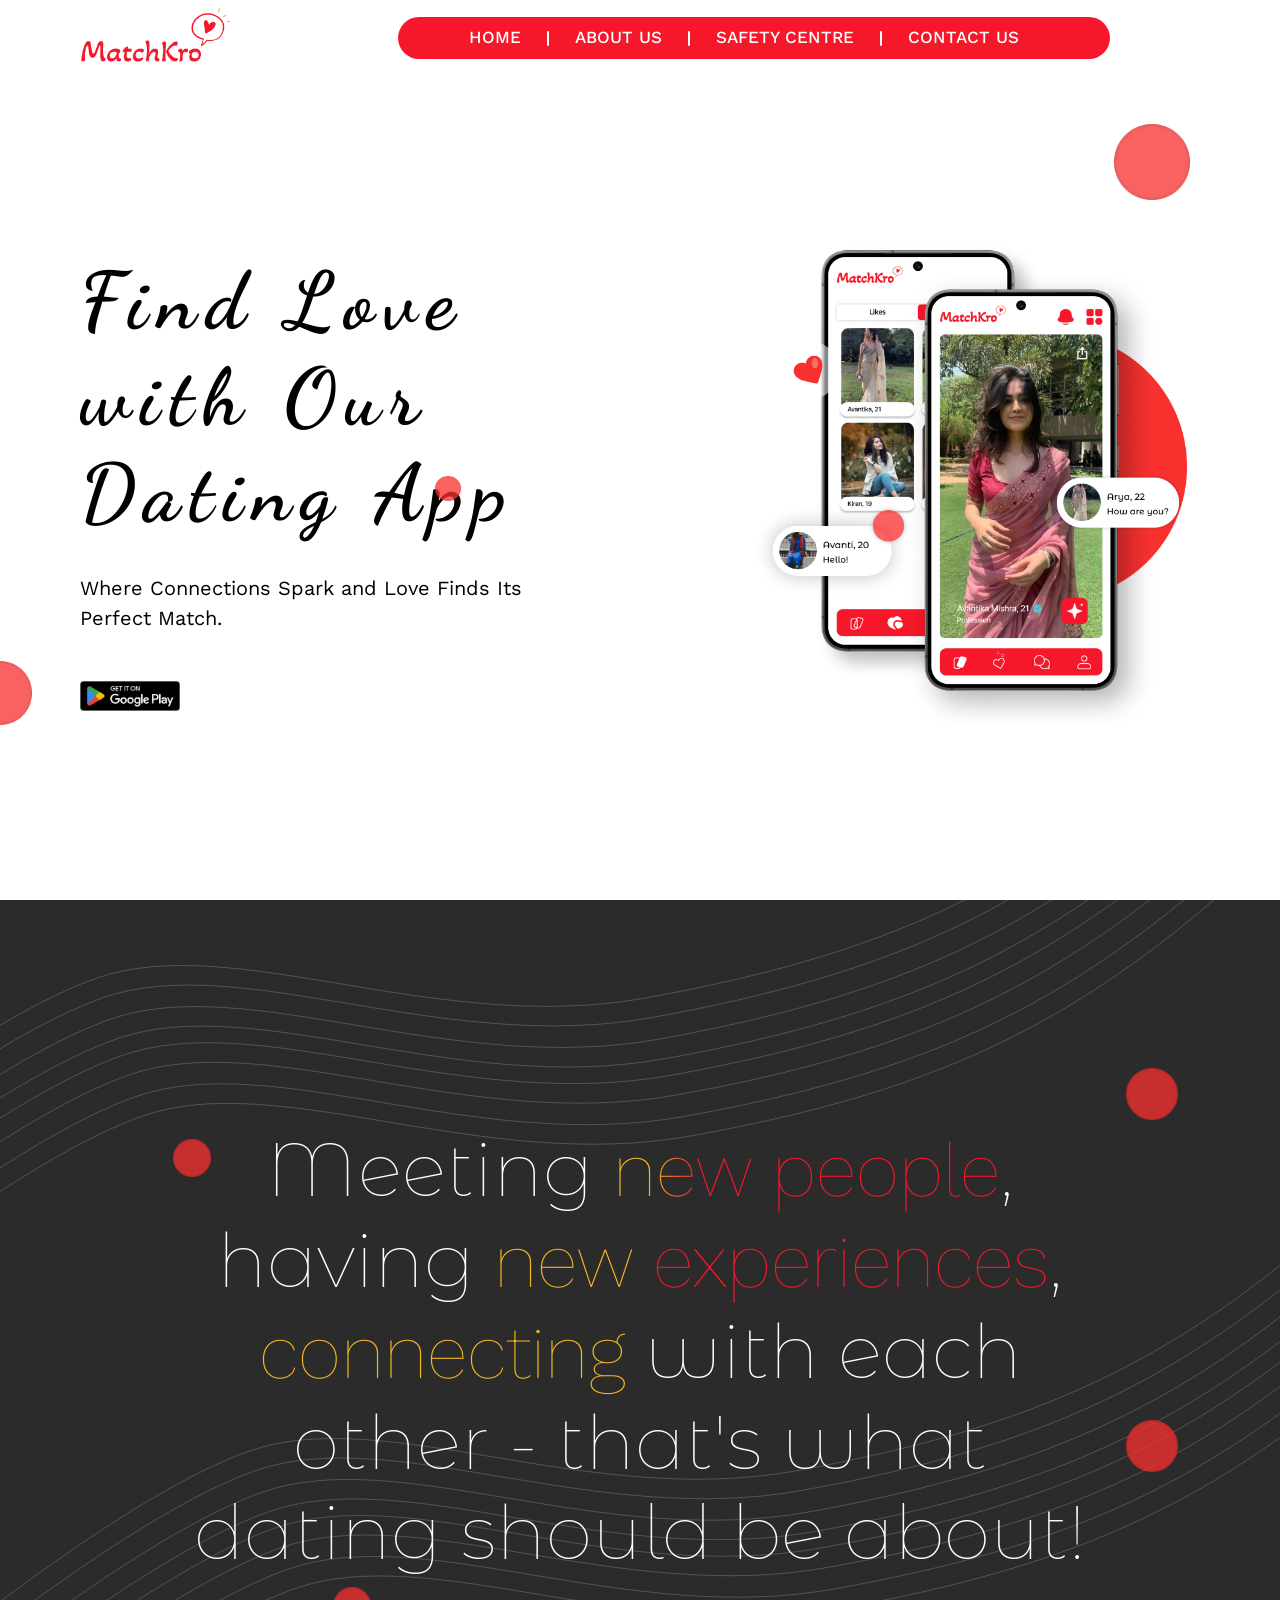
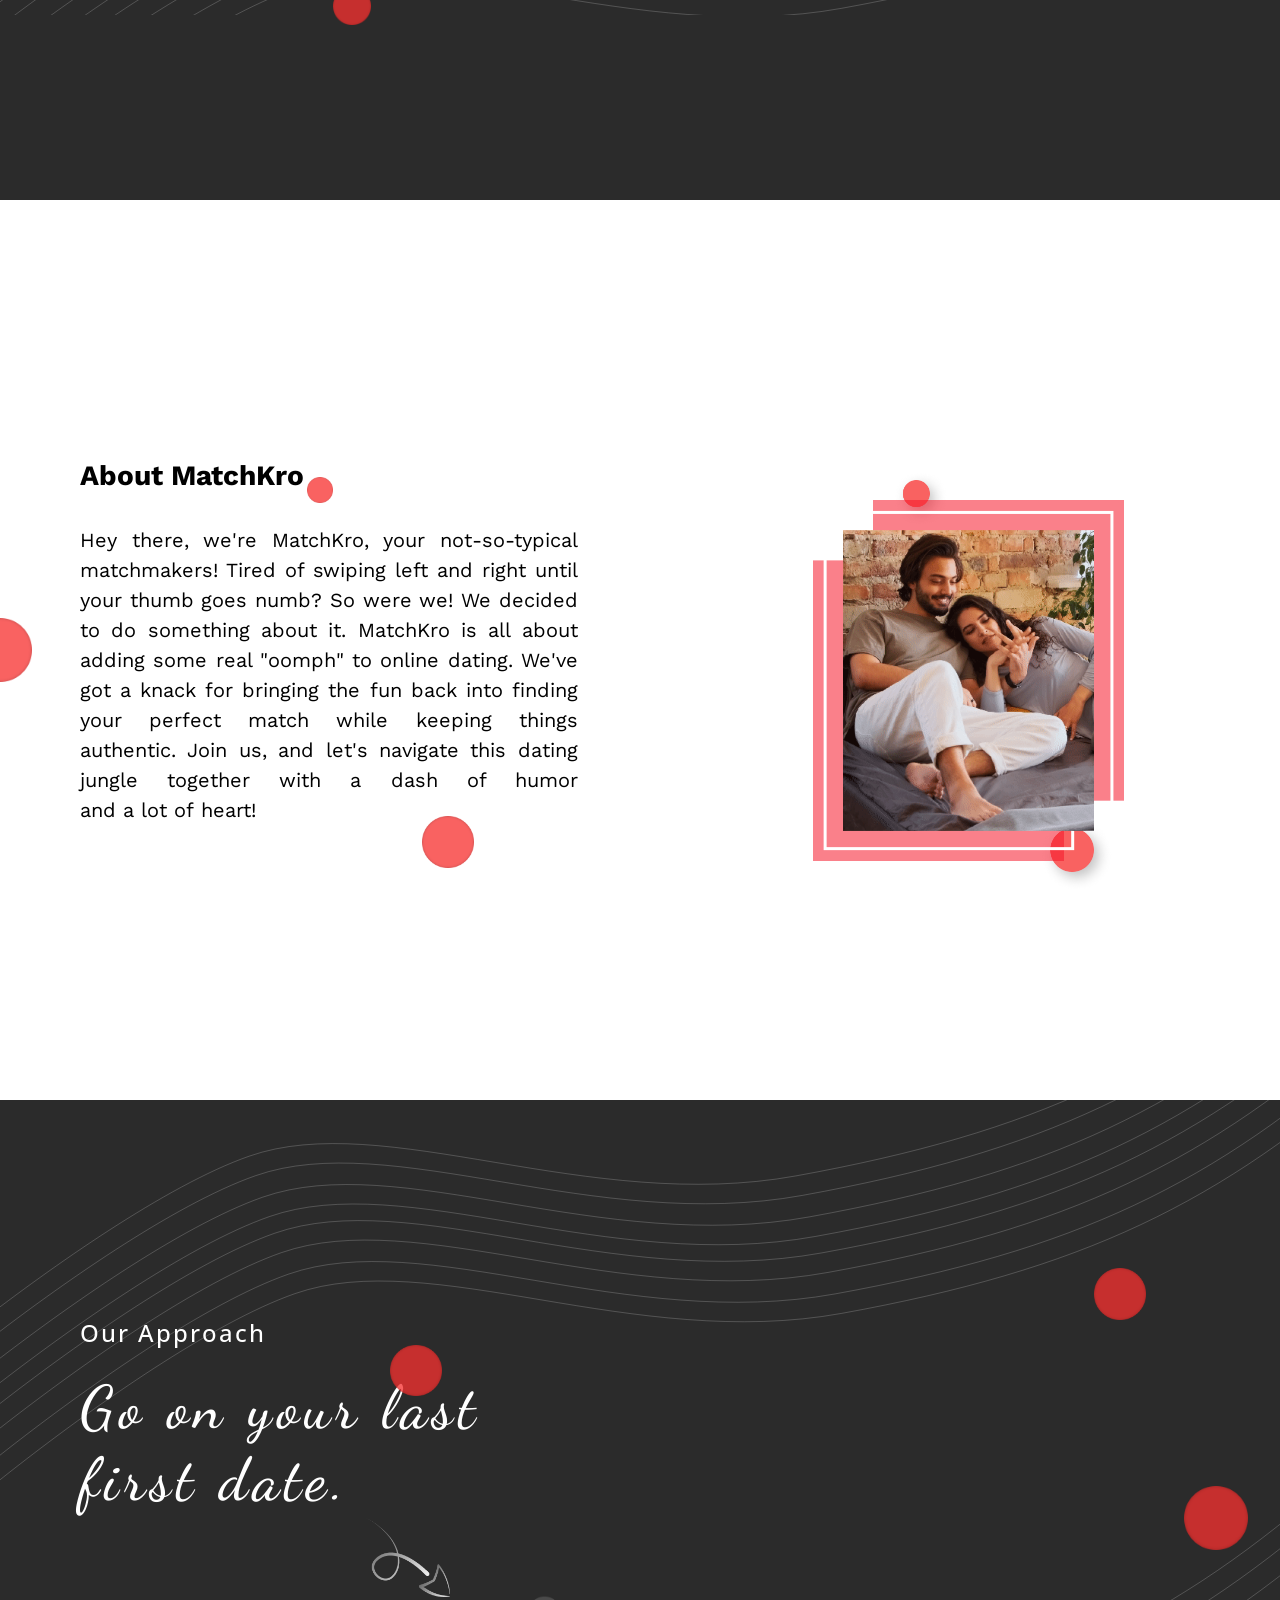
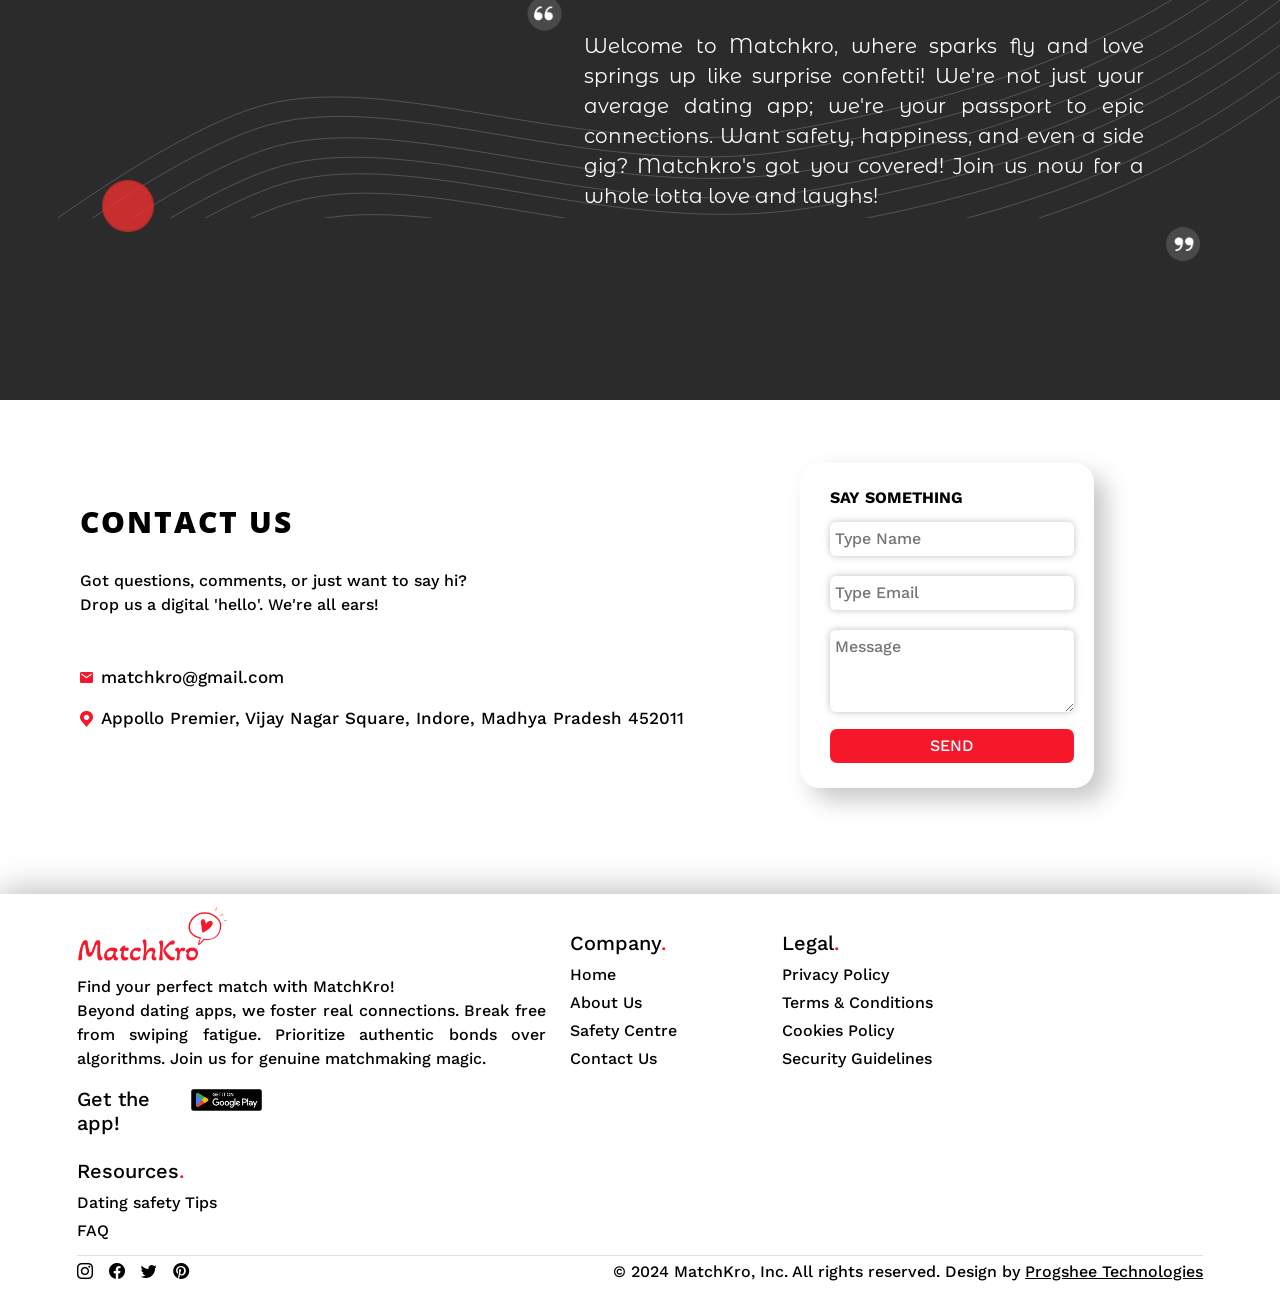
==== index.html @ 50d4001d "final" ====
<!-- Matchkro Website |  Version 1.0  |  Developed by Progshee Technologies -->

<!DOCTYPE html>
<html lang="en">

<head>
  <meta charset="UTF-8" />
  
  <meta http-equiv="X-UA-Compatible" content="IE=edge" />
  
  <meta name="viewport" content="width=device-width, initial-scale=1.0, minimum-scale=1.0, user-scalable=no" />

  <meta name="description" content="MatchKro | Find your perfect match with MatchKro! | Love and Earnings Go on a Date! | Indian Dating App" />

  <meta name="keywords" content="matchkro, dating, love, dating app, dating app website, dating app india, indian Dating app">

  <!------- Title ------>
  <title>MatchKro | Find your perfect match with MatchKro!</title>

  <!-------- Add Favicon --------->
  <link rel="shortcut icon" href="images/favicon.png" type="image/x-icon" />

  <!--------------- bootstrap ------------->
  <link href="https://cdn.jsdelivr.net/npm/bootstrap@5.3.1/dist/css/bootstrap.min.css" rel="stylesheet"
    integrity="sha384-4bw+/aepP/YC94hEpVNVgiZdgIC5+VKNBQNGCHeKRQN+PtmoHDEXuppvnDJzQIu9" crossorigin="anonymous" />
  <script src="https://cdn.jsdelivr.net/npm/bootstrap@5.3.1/dist/js/bootstrap.bundle.min.js"
    integrity="sha384-HwwvtgBNo3bZJJLYd8oVXjrBZt8cqVSpeBNS5n7C8IVInixGAoxmnlMuBnhbgrkm"
    crossorigin="anonymous"></script>

  <link rel="stylesheet" href="https://cdn.jsdelivr.net/npm/bootstrap-icons@1.10.5/font/bootstrap-icons.css" />

  <!------- css files ------->
  <link rel="stylesheet" href="css/styles.css" />
  <link rel="stylesheet" href="./css/responsive.min.css">
</head>

<body>
  <!------------ Navbar ------------>
  <header id="navbar">
    <nav class="navbar-container" id="nav">
      <a href="/" class="home-link">
        <img class="logo" src="./images/logo.png
              " alt="" />
      </a>
      <button type="button" id="navbar-toggle" aria-controls="navbar-menu" aria-label="Toggle menu"
        aria-expanded="false">
        <span class="icon-bar"></span>
        <span class="icon-bar"></span>
        <span class="icon-bar"></span>
      </button>
      <div id="navbar-menu" aria-labelledby="navbar-toggle">
        <img src="images/navbar-lines-1.svg" alt="" class="navbar-lines-1">
        <img src="images/navbar-lines-2.svg" alt="" class="navbar-lines-2">
        
        <ul class="navbar-links">
          <li class="navbar-item">
            <a class="navbar-link" href="#hero">Home</a>
          </li>
          <li class="navbar-item">
            <h1 class="vertical-line"></h1>
          </li>
          <li class="navbar-item">
            <a class="navbar-link" href="#about-us">About Us</a>
          </li>
          <li class="navbar-item">
            <h1 class="vertical-line"></h1>
          </li>
          <li class="navbar-item">
            <a class="navbar-link" href="./pages/safetycentre.html">Safety Centre</a>
          </li>
          <li class="navbar-item">
            <h1 class="vertical-line"></h1>
          </li>
          <li class="navbar-item">
            <a class="navbar-link" href="#contact-footer">Contact Us</a>
          </li>
          <li class="navbar-item mt-4">
            <a class="download-btn" href="https://play.google.com/store/apps/details?id=com.matchkro.dating">Download</a>
          </li>
          <li class="navbar-item">
            <img class="white-logo" src="./images/white-logo.png
              " alt="" />
          </li>
        </ul>
      </div>
    </nav>
  </header>

  <!-- ------------- Sections ---------- -->

  <!-- ----- Hero Section ------ -->
  <section id="hero">

    <img src="images/red-circle.png" alt="" class="circle-1" id="circle">
    <img src="images/red-circle.png" alt="" class="circle-2" id="circle">
    <!-- <img src="images/red-circle.png" alt="" class="circle-3" id="circle"> -->
    <img src="images/red-circle.png" alt="" class="circle-4" id="circle">

    <div class="hero-left">
      <h1>
        Find Love <br />
        with Our <br />
        Dating App
      </h1>
      <p>Where Connections Spark and Love Finds Its Perfect Match.</p>
      <a href="https://play.google.com/store/apps/details?id=com.matchkro.dating" class="download-btn">
        <img src="images/google-play-badge.png" alt="" class="google-play-badge" />
      </a>
    </div>
    <div class="hero-right">
      <img src="images/phone-img.png" alt="" class="phone-img" />
    </div>
  </section>

  <!-- ----- Quote Section ------ -->
  <section id="quote">

    <img src="/images/quote-line-1.svg" alt="" class="quote-line-1">
    <img src="/images/quote-line-2.svg" alt="" class="quote-line-2">

    <img src="images/red-circle.png" alt="" class="circle-1">
    <img src="images/red-circle.png" alt="" class="circle-2">
    <img src="images/red-circle.png" alt="" class="circle-3">
    <img src="images/red-circle.png" alt="" class="circle-4">

    <h1>
      Meeting
      <span style="
            background: linear-gradient(90deg, #f2b721 28.18%, #f6172a 61.56%);
            background-clip: text;
            -webkit-background-clip: text;
            -webkit-text-fill-color: transparent;
          ">new</span>
      <span style="color: #f6172a">people</span>, <br />
      having
      <span style="color: #f2b721">new</span>
      <span style="color: #f6172a">experiences</span>,
      <br />
      <span style="color: #f2b721">connecting</span>
      with each <br />
      other - that's what <br />
      dating should be about!
    </h1>
  </section>

  <!-- ----- About us Section ------ -->
  <section id="about-us">

    <img src="images/red-circle.png" alt="" class="circle-1">
    <img src="images/red-circle.png" alt="" class="circle-2">
    <img src="images/red-circle.png" alt="" class="circle-3">

    <div class="about-us-left">
      <h3>About MatchKro</h3>
      <p>Hey there, we're MatchKro, your not-so-typical matchmakers! Tired of swiping left and right until your thumb
        goes numb? So were we! We decided to do something about it. MatchKro is all about adding some real "oomph" to
        online dating. We've got a knack for bringing the fun back into finding your perfect match while keeping things
        authentic. Join us, and let's navigate this dating jungle together with a dash of humor and a lot of heart!</p>
    </div>
    <div class="about-us-right">
      <img src="images/about-img.png" alt="" class="about-img" />
    </div>
  </section>

  <!-- ----- Approach Section ------ -->
  <section id="approach">

    <img src="/images/approach-line-1.svg" alt="" class="approach-line-1">
    <img src="/images/approach-line-2.svg" alt="" class="approach-line-2">

    <img src="images/red-circle.png" alt="" class="circle-1">
    <img src="images/red-circle.png" alt="" class="circle-2">
    <img src="images/red-circle.png" alt="" class="circle-3">
    <img src="images/red-circle.png" alt="" class="circle-4">

    <div class="approach-box">
      <h3 class="mb-4">Our Approach</h3>
      <h1>Go on your last <br> first date.</h1>
      <img src="images/approach-arrow.png" alt="" class="approach-arrow">
      <img src="images/approach-doublequotes.png" alt="" class="doublequotes-1">
      <p>Welcome to Matchkro, where sparks fly and love springs up like surprise confetti! We're not just your
        average dating app; we're your passport to epic connections. Want safety, happiness, and even a side
        gig? Matchkro's got you covered! Join us now for a whole lotta love and laughs!</p>
      <img src="images/approach-doublequotes.png" alt="" class="doublequotes-2">
    </div>
  </section>

  <!-- ----- Contact & Footer Section ------ -->
  <section id="contact-footer">
    <img src="images/red-circle.png" alt="" class="circle-1">
    <img src="images/red-circle.png" alt="" class="circle-2">
    <img src="images/red-circle.png" alt="" class="circle-3">

    <!-- ----- Contact Form --- -->
    
    <div id="contact">

      <div class="contact-left">
        <h1>CONTACT US</h1>
        <p>Got questions, comments, or just want to say hi? <br>Drop us a digital 'hello'. We're all ears!</p>
          <div class="mt-lg-5 gap-2">
            <img src="images/mail.png" alt="">
            <span style="font-size: 17px; font-weight: 500;">matchkro@gmail.com</span>
          </div>
          <div class="mt-3 gap-2">
            <img src="/images/location.png" alt="">
            <span style="font-size: 17px; font-weight: 500;">Appollo Premier, Vijay Nagar Square, Indore, Madhya Pradesh 452011</span>
          </div>
        </div>

      <div class="contact-right">
        <form class="contact-form" id="contact-form">
            <h6 class="mb-1">Say Something</h6>
            <input type="text" name="name" id="name" placeholder="Type Name">
            <br>
            <input type="email" name="email" id="email" placeholder="Type Email">
            <br>
            <textarea name="message" id="message" cols="30" rows="3" placeholder="Message"></textarea>
            <br>
            <input type="button" value="SEND" class="submitform" id="submitButton">

              <div id="submit-loader">
                <div class="text-loader">Sending...</div>
                  <div class="s-loader">
                    <div class="bounce1"></div>
                    <div class="bounce2"></div>
                    <div class="bounce3"></div>
                  </div>
                </div>

                <!-- contact-warning -->
         <div id="message-warning">Something Went Wrong !</div>

         <!-- contact-success -->
         <div id="message-success">
          &#10003; Your message was sent, thank you!<br />
         </div>

              </div>

              
          </form>         
      </div>
  </div>

    <!-- ------- Footer ------------ -->

    <footer class="footer" id="footer">
      <div class="row w-100">
          <div class="col-md-5">
              <a href="/" class="home-link">
                  <img class="logo" src="images/logo.png" alt="">
              </a>
              <p class="mt-2">Find your perfect match with MatchKro!<br>
                Beyond dating apps, we foster real connections. Break free from swiping fatigue. Prioritize authentic bonds over algorithms. Join us for genuine matchmaking magic.
              </p>

              <div class="d-flex flex-column flex-sm-row mt-1">
                  <h5 class="" style="width: 38%;">Get the app!</h5>
                  <a href="https://play.google.com/store/apps/details?id=com.matchkro.dating" class="download-btn">
                      <img src="images/google-play-badge.png" alt="" class="google-play-badge">
                  </a>
              </div>
          </div>

          <div class="col-6 col-md-2 mt-4">
              <h5 class="mb-2">Company<span style="color: #F11826;">.</span></h5>
              <ul class="nav flex-column">
                  <li class="nav-item mb-1"><a href="/" class="nav-link p-0 text-body-emphasis">Home</a>
                  </li>
                  <li class="nav-item mb-1"><a href="#about-us"
                          class="nav-link p-0 text-body-emphasis">About
                          Us</a></li>
                  <li class="nav-item mb-1"><a href="./pages/safetycentre.html"
                          class="nav-link p-0 text-body-emphasis">Safety Centre</a></li>
                  <li class="nav-item mb-1"><a href="#contact-footer"
                          class="nav-link p-0 text-body-emphasis">Contact
                          Us</a>
                  </li>
              </ul>
          </div>

          <div class="col-6 col-md-2 mt-4">
              <h5 class="mb-2">Legal<span style="color: #F11826;">.</span></h5>
              <ul class="nav flex-column">
                  <li class="nav-item mb-1"><a href="./pages/privacypolicy.html"
                          class="nav-link p-0 text-body-emphasis">Privacy Policy</a></li>
                  <li class="nav-item mb-1"><a href="./pages/t&c.html" class="nav-link p-0 text-body-emphasis">Terms &
                          Conditions</a></li>
                  <li class="nav-item mb-1"><a href="./pages/cookiepolicy.html"
                          class="nav-link p-0 text-body-emphasis">Cookies Policy</a></li>
                  <li class="nav-item mb-1"><a href="./pages/securitypolicy.html"
                          class="nav-link p-0 text-body-emphasis">Security Guidelines</a></li>
              </ul>
          </div>

          <div class="col-6 col-md-2 mt-4">
              <h5 class="mb-2">Resources<span style="color: #F11826;">.</span></h5>
              <ul class="nav flex-column">
                  <li class="nav-item mb-1"><a href="./pages/datingsafetytips.html"
                          class="nav-link p-0 text-body-emphasis">Dating safety Tips</a></li>
                  <li class="nav-item mb-1"><a href="./pages/faq.html" class="nav-link p-0 text-body-emphasis">FAQ</a></li>
              </ul>
          </div>
      </div>

      <div class="d-flex flex-column flex-sm-row justify-content-between pt-1 pb-0 mt-2 border-top">
          <ul class="list-unstyled d-flex">
              <li class=""><a class="link-body-emphasis social"
                      href="https://www.instagram.com/matchkro/?utm_source=qr&igshid=MzNlNGNkZWQ4Mg%3D%3D"
                      target="_blank"><i class="bi bi-instagram"></i></a></li>
              <li class="ms-3"><a class="link-body-emphasis social"
                      href="https://www.facebook.com/profile.php?id=61550067653815" target="_blank"><i
                          class="bi bi-facebook"></i></a></li>
              <li class="ms-3"><a class="link-body-emphasis social"
                      href="https://twitter.com/matchkro_?t=HQGCEcSvhihXzJ0CKaLo_w&s=08" target="_blank"><i
                          class="bi bi-twitter"></i></a></li>
              <li class="ms-3"><a class="link-body-emphasis social"
                      href="https://in.pinterest.com/matchkro/?invite_code=7511f930d67c428c9929611f8e038bca&sender=1144618198952480913"
                      target="_blank"><i class="bi bi-pinterest"></i></a></li>
          </ul>
          <p class="text-black">© 2024 MatchKro, Inc. All rights reserved. Design by <a href="https://progshee.com/" class="text-black text-decoration-underline" target="_blank">Progshee Technologies</a></p>
      </div>

    </footer>
  </section>

  <!----------- JS scripts -------->
  <script src="js/scripts.js"></script>
  <script src="js/jquery-2.1.3.min.js"></script>

  <script>
    $('.submitform').click(()=>{

      const date = new Date();      
      const data = {
        Name:$('#name').val(),
        Email:$('#email').val(),
        Message:$('#message').val(),
        Date: date
      }
      console.log(data);
      $.ajax({
        url:"https://sheetdb.io/api/v1/6vuu9mfwp9v8v",
        method:"POST",
        data:data,
        beforeSend:(_1,_2)=>{
          console.log("123");
          $('#submitButton').hide();
          $('#submit-loader').show();
        },
        success:(data,status)=>{
          $('.contactForm').trigger('reset');
          $('#message-success').show();
          $('#submit-loader').hide();
        }
      })
    });

  </script>
</body>

</html>
---- css/styles.css ----
@import url('https://fonts.googleapis.com/css2?family=Dancing+Script&family=Montserrat+Alternates&family=Open+Sans&family=Work+Sans&display=swap');

*,
*:after,
*:before {
    margin: 0;
    padding: 0;
    box-sizing: inherit;
    font-family: 'Work Sans', sans-serif;
}

/* html,body,section {
  block-size: 100%;
} */

body {
  margin: 0;
  padding: 0;
}

h1,
h2,
h3,
h4,
h5,
h6 {
    margin: 0;
}

ol li,
ul li {
    list-style: none;
}

a {
    text-decoration: none;
}


/* ----------- Scroll bar ----------- */

::-webkit-scrollbar {
  display: none;
}


/* ---------- Navbar ------------ */
#navbar {
  position: fixed;
  left: 0;
  right: 0;
  top: 0;
  z-index: 1;
  background-color: #FFF;
}

.navbar-container {
  display: flex;
  justify-content: space-between;
  height: 100%;
  align-items: center;
  margin: 0.5rem 2rem;
}

.home-link .logo {
  width: 150px;
  height: 60px;
}

#navbar-toggle {
  cursor: pointer;
  border: none;
  background-color: transparent;
  width: 40px;
  height: 40px;
  display: flex;
  align-items: center;
  justify-content: center;
  flex-direction: column;
}

.icon-bar {
  display: block;
  width: 25px;
  height: 4px;
  margin: 2px;
  background-color: #F6172A !important;
}

#navbar-toggle:is(:focus, :hover) .icon-bar {
  background-color: black;
}

#navbar-toggle[aria-expanded="true"] .icon-bar:is(:first-child, :last-child) {
  position: absolute;
  margin: 0;
  width: 30px;
  z-index: 1;
}

#navbar-toggle[aria-expanded="true"] .icon-bar:first-child {
  transform: rotate(45deg);
}

#navbar-toggle[aria-expanded="true"] .icon-bar:nth-child(2) {
  opacity: 0;
}

#navbar-toggle[aria-expanded="true"] .icon-bar:last-child {
  transform: rotate(-45deg);
}

#navbar-menu {
  position: fixed;
  visibility: hidden;
  top: 0;
  bottom: 0;
  opacity: 1;
  left: 0;
  right: 0;
}

#navbar-toggle[aria-expanded="true"]+#navbar-menu {
  opacity: 1;
  visibility: visible;
  background-color: #F2B721;
}

#navbar-menu .navbar-lines-1{
  position: absolute;
}

#navbar-menu .navbar-lines-2{
  position: absolute;
  margin-top: 90%;
}

.navbar-links {
  position: absolute;
  display: flex;
  flex-direction: column;
  align-items: center;
  left: 0;
  right: 0;  
}

#navbar-toggle[aria-expanded="true"]+#navbar-menu .navbar-links {
  margin: 5rem 2rem;
  padding: 0rem;
}

.navbar-link{
  color: white;
  font-weight: 500;
  font-size: 17px;
  margin: 0px 1rem;
}

.navbar-link:is(:focus, :hover) {
  color: #2b2b2b; 
}

#navbar-toggle[aria-expanded="true"]+#navbar-menu .navbar-link {
  color: white !important;
}


#navbar-toggle[aria-expanded="true"]+#navbar-menu .navbar-item {
  margin: 0.4rem;
  width: 100%;
}

@media screen and (min-width: 991px) {

  html,body,section {
    block-size: 100%;
  }

  html {
    scroll-snap-type: y mandatory;
    scroll-behavior:smooth;
  }

  #navbar{
    background-color: transparent;
  }
  
  .navbar-container{
    margin: 0.5rem 5rem;
    justify-content:left;
  }

  #navbar-toggle,
  #navbar-toggle[aria-expanded="true"] {
      display: none;
  }

  #navbar-menu,
  #navbar-toggle[aria-expanded="true"] #navbar-menu {
      visibility: visible;
      opacity: 1;
      position: static;
      display: block;
      height: 100%;
      margin-left: 15%;
  }

  #navbar-menu .navbar-lines-1,#navbar-menu .navbar-lines-2{
    display: none;
  }
  

  .navbar-links,
  #navbar-toggle[aria-expanded="true"] #navbar-menu .navbar-links {
      margin: 0;
      padding: 8px 50px;
      box-shadow: none;
      position: static;
      flex-direction: row;
      background-color: #F6172A;
      border-radius: 40px;
  }

  .navbar-item{
    margin: 0 5px;
  }

  .navbar-item .vertical-line{
    border-left: 2px solid white;
    border-radius: 45px;
    height: 15px;
  }

  .navbar-link{
    text-transform: uppercase;
  }

  #navbar .download-btn {
    display: none;
  }

  #navbar .white-logo{
    display: none;
  }


  #contact-footer{
    overflow-y: scroll;
  }
  
}

/* ------ Navbar Download button ------ */


#navbar .download-btn {
  font-weight: 500;
  color: white;
  padding: 12px 20px;
  background: #F6172A;
  border-radius: 30px;
  cursor: pointer;
  text-transform: uppercase;
}

#navbar .download-btn:hover {
  background: white;
  border: 2px solid #F6172A;
  color: #2b2b2b;
}

#navbar .white-logo{
  margin-top: 12%;
  width: 150px;
  height: 60px;
}

/* ----------- sections  -------------------- */

section {
  scroll-snap-align: start;
  scroll-snap-stop: always;
  display: flex;
  align-items: center;
  justify-content: center;
}

section:nth-of-type(even) {
  color: white;
  background: #2b2b2b;
}

section:nth-of-type(odd) {
  color: black;
  background: white;
}

/* ------ hero section ----- */

#hero .hero-left{
  width: 40%;
  display: flex;
  align-items: left;
  justify-content: center;
  flex-direction: column;
  margin: 0rem 5rem;
  gap: 2rem;
  margin-top: 5%;
}

#hero .hero-left h1{
  font-size: 80px;
  letter-spacing: 10px;
  font-family: 'Dancing Script', cursive;
  font-style: normal;
  font-weight: 700;
}

#hero .hero-left p{
  font-size: 20px;
}

#hero .hero-left .google-play-badge{
  width: 20%;
}

#hero .hero-right{
  width: 50%;
  height: 100%;
  display: flex;
  justify-content: center;
  align-items: center;
}

#hero .hero-right .phone-img{
  width: 70%;
  margin-top: 12%;
  animation: phone-img 30s ease 5s infinite normal none;
}

@keyframes phone-img {
  0%,
  100% {
	transform: translateY(0);
  }

  10%,
  30%,
  50%,
  70% {
	transform: translateY(-8px);
  }

  20%,
  40%,
  60% {
	transform: translateY(8px);
  }

  80% {
	transform: translateY(6.4px);
  }

  90% {
	transform: translateY(-6.4px);
  }
}


#hero .circle-1{
  position: absolute;
  width: 6%;
  margin-top: -45%;
  margin-left: 80%;
}

#hero .circle-2{
  position: absolute;
  width: 2%;
  margin-left: -30%;
  margin-top: 6%;
}

#hero .circle-3{
  position: absolute;
  width: 3%;
  margin-top: 25%;
}

#hero .circle-4{
  position: absolute;
  width: 5%;
  margin-top: 38%;
  margin-left: -100%;
}

/* ------ Quote section ----- */

#quote{
  display: flex;
  justify-content: center;
  align-items: center;
}

#quote h1{
  font-size: 75px;
  font-weight: 100;
  font-family: 'Montserrat Alternates', sans-serif;
  text-align: center;
}

#quote .quote-line-1{
  position: absolute;
  width: 100%;
  top: 100%;
}

#quote .quote-line-2{
  position: absolute;
  width: 100%;
  top: 135%;
}

#quote .circle-1{
  position: absolute;
  width: 4%;
  margin-top: -40%;
  margin-left: 80%;
}

#quote .circle-2{
  position: absolute;
  width: 3%;
  margin-top: -30%;
  margin-left: -70%;
}

#quote .circle-3{
  position: absolute;
  width: 3%;
  margin-top: 40%;
  margin-left: -45%;
}

#quote .circle-4{
  position: absolute;
  width: 4%;
  margin-top: 15%;
  margin-left: 80%;
}


/* ------ about us section ----- */

#about-us .about-us-left{
  width: 40%;
  height: 100%;
  display: flex;
  align-items: left;
  justify-content: center;
  flex-direction: column;
  margin: 0 5rem;
  gap: 2rem;
}

#about-us .about-us-left h3{
  font-style: normal;
  font-weight: 700;
}

#about-us .about-us-left p{
  font-size: 20px;
  text-align: justify;
}

#about-us .about-us-right{
  width: 50%;
  height: 100%;
  display: flex;
  justify-content: center;
  align-items: center;
}

#about-us .about-us-right .about-img{
  width: 50%;
  margin-top: 10%;
}

#about-us .circle-1{
  position: absolute;
  width: 5%;
  margin-left: -100%;
}

#about-us .circle-2{
  position: absolute;
  width: 2%;
  margin-top: -25%;
  margin-left: -50%;
}

#about-us .circle-3{
  position: absolute;
  width: 4%;
  margin-top: 30%;
  margin-left: -30%;
}


/* -------- Approach section --------- */

#approach .approach-box{
  margin: 5rem 5rem 0 5rem;
  display: flex;
  flex-direction: column;
  justify-content: center;
}

#approach .approach-box h3{
  letter-spacing: 2px;
  font-family: 'Open Sans', sans-serif;
  font-style: normal;
  font-weight: 500;
  font-size: 24px;
}

#approach .approach-box h1{
  font-size: 60px;
  letter-spacing: 5px;
  font-family: 'Dancing Script', cursive;
  font-style: normal;
  font-weight: 500;
}

#approach .approach-box p{
  font-size: 20px;
  font-family: 'Montserrat Alternates', sans-serif;
  width: 50%;
  text-align: justify;
  margin-left: 45%;
}

#approach .approach-box .approach-arrow{
  width: 8%;
  margin-left: 25%;
}

#approach .approach-box .doublequotes-1{
  width: 3%;
  transform: rotate(180deg);
  margin-left: 40%;
}

#approach .approach-box .doublequotes-2{
  width: 3%;
  margin-left: 97%;
}

#approach .approach-line-1{
  position: absolute;
  width: 100%;
  top: 280%;
}

#approach .approach-line-2{
  position: absolute;
  width: 100%;
  top: 341.5%;
}

#approach .circle-1{
  position: absolute;
  width: 4%;
  margin-top: -40%;
  margin-left: 75%;
}

#approach .circle-2{
  position: absolute;
  width: 4%;
  margin-top: -28%;
  margin-left: -35%;
}

#approach .circle-3{
  position: absolute;
  width: 5%;
  margin-top: -5%;
  margin-left: 90%;
}

#approach .circle-4{
  position: absolute;
  width: 4%;
  margin-top: 40%;
  margin-left: -80%;
}


/* -------- Contact & Footer Section -------- */

#contact-footer{
  display: flex;
  flex-direction: column;
  align-items: center;
  justify-content: space-between;
  gap: 1rem;
}

#contact-footer .circle-1{
  position: absolute;
  width: 5%;
  margin-top: -30%;
  margin-left: -100%;
}

#contact-footer .circle-2{
  position: absolute;
  width: 4%;
  margin-top: -32%;
  margin-left: 68%;
}

#contact-footer .circle-3{
  position: absolute;
  width: 3%;
  margin-top: -15%;
}

/* -------- Contact form ------- */
#contact{
  display: flex;
  align-items: center;
  width: 100%;
  text-transform: none;
  /* gap: 0rem; */
  margin-top: 1.5%;
}

#contact .contact-left{
  width: 50%;
  font-weight: 600;
  margin: 0 5rem;
}

#contact .contact-left h1{
  font-weight: bolder;
  font-family: 'Open Sans', sans-serif;
  font-size: 30px;
  letter-spacing: 2px;
  margin: 4.5% 0;
}

#contact .contact-left p{
 font-weight: 500;
}

#contact .contact-left div{
  display: flex;
  justify-content: left;
  align-items: center;
}

#contact .contact-left img{
  width: 2%;
  height: 2%;
}


#contact .contact-right{
  width: 23%;
  display: flex;
  flex-direction: column;
}


#contact .contact-right h6{
  font-weight: bolder;
  text-transform: uppercase;
}

#contact .contact-right .contact-form{
  margin-top: 15%;
  padding: 25px 30px;
  border-radius: 20px;
  background: #ffffff;
  box-shadow:  12px 12px 24px #c7c7c7,
           -12px -12px 24px #ffffff;
}

#contact .contact-right .contact-form input[type=text], .contact-form input[type=email], .contact-form textarea{
  border-radius: 6px;
  background: #FFF;
  box-shadow: 0px 0px 7px 0px rgba(0, 0, 0, 0.25);
  border: none;
  padding: 5px;
  margin: 10px 0px;
  width: 100%;
  font-weight: 500;
}

#contact .contact-right .contact-form input[type=button]{
  font-weight: 500;
  border-radius: 7px;
  background: #F6172A;
  color: #FFF;
  border: none;
  padding: 5px;
  width: 100%;
}


#message-warning, #message-success {
  display: none;
}

#message-warning {
  color: #D32B2E;
}

#message-success {
  color: #601aeb;
}


/* form loader */
#submit-loader {
  display: none;
  position: relative;
  left: 0;
  color: #F6172A;
}
#submit-loader .text-loader {
  display: none;
  color: black;
  margin-top: 10px;
}

.oldie #submit-loader .s-loader {
  display: none;
}
.oldie #submit-loader .text-loader {
  display: block;
}


/* --------------------------------------------------------------- 
 * loader animation - (_layout.scss)
 * --------------------------------------------------------------- */
 .s-loader {
  width: 100%;
  text-align: center;
}

.s-loader > div {
  width: 6px;
  height: 6px;
  background-color: #000;
  border-radius: 100%;
  display: inline-block;
  -webkit-animation: sk-bouncedelay 1.4s infinite ease-in-out both;
  animation: sk-bouncedelay 1.4s infinite ease-in-out both;
}

.s-loader .bounce1 {
  -webkit-animation-delay: -0.32s;
  animation-delay: -0.32s;
}

.s-loader .bounce2 {
  -webkit-animation-delay: -0.16s;
  animation-delay: -0.16s;
}

@-webkit-keyframes sk-bouncedelay {
  0%, 80%, 100% {
    -webkit-transform: scale(0);
    -ms-transform: scale(0);
    transform: scale(0);
  }
  40% {
    -webkit-transform: scale(1);
    -ms-transform: scale(1);
    transform: scale(1);
  }
}
@keyframes sk-bouncedelay {
  0%, 80%, 100% {
    -webkit-transform: scale(0);
    -ms-transform: scale(0);
    transform: scale(0);
  }
  40% {
    -webkit-transform: scale(1);
    -ms-transform: scale(1);
    transform: scale(1);
  }
}


/* ----- footer ---- */

#footer {
  text-transform: none;
  background: #FFF;
  box-shadow: 0px -5px 30px 0px rgba(0, 0, 0, 0.25);
  padding: 1% 6% 0 6%;
}

#footer .download-btn .google-play-badge {
  width: 20%;
}

#footer h5 {
  font-weight: 500;
}

#footer p,
#footer .nav-link {
  font-weight: 500;
  text-align: justify;
}


#footer .nav-link:hover,
#footer .social:hover {
  color: #F6172A !important;
}


/* ------ Safety centre & Policies and Guidelines Page cirlce --------- */

#circle{
  width: 7%;
  margin-left: 85%;
  margin-top: -3%;
}

/* ------ Safety centre Page --------- */

#safety-centre{
  display: flex;
  flex-direction: column;
  justify-content: center;
  align-items: center;
  gap: 1rem;
  margin: 4%;
}

#safety-centre .heading{
  display: flex;
  flex-direction: column;
  gap: 1rem;
  justify-content: center;
  align-items: center;
}

#safety-centre .heading h2{
  font-weight: 600;
}


#safety-centre .circle-1{
  position: absolute;
  width: 3%;
  margin-left: 85%;
  margin-top: -40%;
}

#safety-centre .circle-2{
  position: absolute;
  width: 5%;
  margin-left: -60%;
  margin-top: -45%;
}

#safety-centre .circle-3{
  position: absolute;
  width: 4%;
  margin-left: 85%;
  margin-top: 40%;
}

#safety-centre .circle-4{
  position: absolute;
  width: 3%;
  margin-left: -90%;
  margin-top: 45%;
}

/* ------ safety centre crousal------ */

.splide{
  height: 88vh;
  width: 98%;
}

.splide__track{
  width: 83%;
  margin-left: auto;
  margin-right: auto;
}

.splide__slide {
  width: 350px;
  flex-shrink: 0;
  border-radius: 21px;
  background: rgba(255, 255, 255, 0.38);
  box-shadow: 7px 7px 15px 0px rgba(0, 0, 0, 0.25);
}

.splide__slide a{
  text-decoration: none;
  color: #000;
  display: flex;
  flex-direction: column;
  align-items: center;
}

.splide__slide img{
  width: 300px;
  height: 200px;
  flex-shrink: 0;
  border-radius: 14px;
}

.splide__slide h4{
  font-weight: bold;
}

.splide__slide p{
  font-weight: 600;
  padding: 10px 20px;
}

.splide__arrow{
  width: 45px !important;
  height: 134px !important;
  flex-shrink: 0 !important;
  border-radius: 8px !important;
  background: rgba(255, 255, 255, 0.49) !important;
}

/* ---- Policies and Guidelines Pages ----- */

/* policies pages -  content area */

#content{
  display: flex;
  flex-direction: column;
  align-items: center;
  justify-content: center;
  margin-top: 40px !important;
  margin: 0 80px;
}

#content .banner-head {
  border-radius: 15px;
  background: linear-gradient(90deg, #FF512F 0%, #F09819 101.22%);
  box-shadow: 0px 0px 20px 0px rgba(0, 0, 0, 0.25);
  padding: 80px 10px;
  text-align: center;
}

#content .banner-hero-heading {
  
  color: #FFF;
  font-weight: bolder;
  font-size: 60px;
  text-transform: uppercase;
  font-family: 'Montserrat Alternates', sans-serif;
  letter-spacing: 2px;
}

#content .circle-1{
  position: absolute;
  width: 3%;
  margin-left: -70%;
  margin-top: -5%;
}

#content .circle-2{
  position: absolute;
  width: 2%;
  margin-left: -45%;
  margin-top: 8%;

}

#content .circle-3{
  position: absolute;
  width: 4%;
  margin-left: 60%;
  margin-top: 8%;
}

#content .circle-4{
  position: absolute;
  width: 2%;
  margin-left: 70%;
  margin-top: -8%;
}

#content .circle-5{
  position: absolute;
  width: 3%;
  margin-left: 88%;
  margin-top: 10%;
}

#content .circle-6{
  position: absolute;
  width: 8%;
  margin-left: -12%;
  margin-top: 10%;
}
---- css/responsive.min.css ----
@media screen and (max-width:299px) { 
    
  /* ------ hero section ----- */

  #hero{
      flex-direction: column-reverse;
      margin: 20px 0px;
  }

  #hero .hero-left{
      width: 90%;
      gap: 0.5rem;
  }

  #hero .hero-left h1{
      font-size: 35px;
  }

  #hero .hero-left p{
      font-size: 12px;
  }

  #hero .hero-left .google-play-badge{
      width: 30%;
  }

  #hero .hero-right{
      width: 90%;
  }
  
  #hero .hero-right .phone-img{
      width: 90%;
      margin-top: 25%;
  }

  #hero .circle-1{
      width: 20%;
      margin-top: -150%;
      margin-left: 78%;
  }
  
  #hero .circle-2{
      width: 8%;
      margin-left: 70%;
      margin-top: 95%;
  }
  
  #hero .circle-3{
      width: 18%;
      margin-top: 20%;
      margin-left: -100%;
  }
  
  #hero .circle-4{
      display: none;
  }

  /* ------ Quote section ----- */

  #quote{
      padding: 60px 20px;
  }

  #quote h1{
      font-size: 40px;
      text-align: center;
  }

  #quote .quote-line-1, #quote .quote-line-2, #quote .circle-1,#quote .circle-2,#quote .circle-3,#quote .circle-4{
      display: none;
  }

  /* ------ about us section ----- */

  #about-us{
  flex-direction: column-reverse;
  margin: 20px 0px;
  gap: 1rem;
  }
    
  #about-us .about-us-left{
      width: 90%;
      gap: 1rem;
  }

  #about-us .about-us-left p{
      font-size: 12px;
      line-height: 18px;
  }

  #about-us .about-us-right{
      width: 90%;
  }

  #about-us .about-us-right .about-img{
      width: 90%;
      margin-top: 0%;
  }

  #about-us .circle-1{
      width: 15%;
      margin-left: -100%;
      margin-top: 40%;
    }
    
    #about-us .circle-2,#about-us .circle-3{
      display: none;
    }

    /* -------- Approach section --------- */
    
    #approach .approach-box{
      margin: 1rem;
      gap: 1rem;
    }
    
    #approach .approach-box h3{
      font-size: 18px;
    }

    #approach .approach-box h1{
      font-size: 35px;
    }

    #approach .approach-box p{
      font-size: 12px;
      margin-left: 0;
      width: 100%;
    }

    #approach .approach-box .approach-arrow{
      width: 30%;
      margin-left: 25%;
      transform: rotate(20deg);
    }
    
    #approach .approach-box .doublequotes-1{
      width: 10%;
      transform: rotate(180deg);
      margin-left: 0;
    }
    
    #approach .approach-box .doublequotes-2{
      width: 10%;
      margin-left: 90%;
    }

    #approach .approach-line-1, #approach .approach-line-2, #approach .circle-1,#approach .circle-2, #approach .circle-3,#approach .circle-4{
      display: none;
    }


    /* -------- Contact & Footer Section -------- */
    
    #contact-footer{
      display: flex;
      flex-direction: column;
      align-items: center;
      justify-content: center;
      gap: 2rem;
    }

    /* -------- Contact form ------- */
  #contact{
      width: 100%;
      text-transform: none;
      gap: 1rem;
      margin-top: 5%;
      flex-direction: column;
  }

  #contact .contact-left{
      width: 90%;
  }

  #contact .contact-left h1{
      font-size: 25px;
  }
  
  #contact .contact-left p{
      font-size: 15px;
  }

  #contact .contact-left img{
      width: 5%;
      height: 5%;
  }

  #contact .contact-right{
      width: 90%;
  }
    
  #contact .contact-right .contact-form{
      padding: 30px 30px;
  }
  
  #contact-footer .circle-1{
     display: none;
    }
    
    #contact-footer .circle-2{
      display: none;
    }
    
    #contact-footer .circle-3{
      display: none;
    }

  /* ------ Safety centre Page --------- */

  #safety-centre{
      margin-top: 30%;
  }

  /* ------ safety centre crousal------ */

.splide{
  height: auto;
  width: 100%;
}

.splide__track{
  width: 78%;
}

.splide__slide {
  width: 200px;
  height: 24rem !important;
}


.splide__slide img{
  width: 200px;
  height: 150px;
  margin-top: -12%;
}

.splide__slide h4{
  font-size: 16px;
}

.splide__slide p{
  font-size: 12px;
  padding: 15px 6px;
}

.splide__arrow{
  width: 30px !important;
  height: 80px !important;
}

#safety-centre .circle-1, #safety-centre .circle-2,#safety-centre .circle-3, #safety-centre .circle-4{
  display: none;
}

/* ---- Policies and Guidelines Pages ----- */

/* policies pages -  content area */

#content{
  margin-top: 70px !important;
  margin: 0 30px;
  width: 80%;
}

#content .banner-head {
  padding: 40px 0;
}


#content .banner-hero-heading {
  font-size: 25px;
}

#content .circle-1,#content .circle-2,#content .circle-3,#content .circle-4,#content .circle-5,#content .circle-6{
 display: none;
}

}


@media (min-width:300px) and (max-width:360px) { 
    
    /* ------ hero section ----- */

    #hero{
        flex-direction: column-reverse;
        margin: 20px 0px;
    }

    #hero .hero-left{
        width: 90%;
        gap: 0.5rem;
    }

    #hero .hero-left h1{
        font-size: 35px;
    }

    #hero .hero-left p{
        font-size: 12px;
    }

    #hero .hero-left .google-play-badge{
        width: 30%;
    }

    #hero .hero-right{
        width: 90%;
    }
    
    #hero .hero-right .phone-img{
        width: 90%;
        margin-top: 25%;
    }

    #hero .circle-1{
        width: 20%;
        margin-top: -150%;
        margin-left: 78%;
    }
    
    #hero .circle-2{
        width: 8%;
        margin-left: 70%;
        margin-top: 95%;
    }
    
    #hero .circle-3{
        width: 18%;
        margin-top: 20%;
        margin-left: -100%;
    }
    
    #hero .circle-4{
        display: none;
    }

    /* ------ Quote section ----- */

    #quote{
        padding: 60px 20px;
    }

    #quote h1{
        font-size: 40px;
        text-align: center;
    }

    #quote .quote-line-1, #quote .quote-line-2, #quote .circle-1,#quote .circle-2,#quote .circle-3,#quote .circle-4{
        display: none;
    }

    /* ------ about us section ----- */

    #about-us{
    flex-direction: column-reverse;
    margin: 20px 0px;
    gap: 1rem;
    }
      
    #about-us .about-us-left{
        width: 90%;
        gap: 1rem;
    }

    #about-us .about-us-left p{
        font-size: 12px;
        line-height: 18px;
    }

    #about-us .about-us-right{
        width: 90%;
    }

    #about-us .about-us-right .about-img{
        width: 90%;
        margin-top: 0%;
    }

    #about-us .circle-1{
        width: 15%;
        margin-left: -100%;
        margin-top: 40%;
      }
      
      #about-us .circle-2,#about-us .circle-3{
        display: none;
      }

      /* -------- Approach section --------- */
      
      #approach .approach-box{
        margin: 1rem;
        gap: 1rem;
      }
      
      #approach .approach-box h3{
        font-size: 18px;
      }

      #approach .approach-box h1{
        font-size: 35px;
      }

      #approach .approach-box p{
        font-size: 12px;
        margin-left: 0;
        width: 100%;
      }

      #approach .approach-box .approach-arrow{
        width: 30%;
        margin-left: 25%;
        transform: rotate(20deg);
      }
      
      #approach .approach-box .doublequotes-1{
        width: 10%;
        transform: rotate(180deg);
        margin-left: 0;
      }
      
      #approach .approach-box .doublequotes-2{
        width: 10%;
        margin-left: 90%;
      }

      #approach .approach-line-1, #approach .approach-line-2, #approach .circle-1,#approach .circle-2, #approach .circle-3,#approach .circle-4{
        display: none;
      }


      /* -------- Contact & Footer Section -------- */
      
      #contact-footer{
        display: flex;
        flex-direction: column;
        align-items: center;
        justify-content: center;
        gap: 2rem;
      }

      /* -------- Contact form ------- */
    #contact{
        width: 100%;
        text-transform: none;
        gap: 1rem;
        margin-top: 5%;
        flex-direction: column;
    }

    #contact .contact-left{
        width: 90%;
    }

    #contact .contact-left h1{
        font-size: 25px;
    }
    
    #contact .contact-left p{
        font-size: 15px;
    }

    #contact .contact-left img{
        width: 5%;
        height: 5%;
    }

    #contact .contact-right{
        width: 90%;
    }
      
    #contact .contact-right .contact-form{
        padding: 30px 30px;
    }
    
    #contact-footer .circle-1{
       display: none;
      }
      
      #contact-footer .circle-2{
        display: none;
      }
      
      #contact-footer .circle-3{
        display: none;
      }

    /* ------ Safety centre Page --------- */

    #safety-centre{
        margin-top: 30%;
    }

    /* ------ safety centre crousal------ */

.splide{
    height: auto;
    width: 100%;
  }
  
  .splide__track{
    width: 78%;
  }
  
  .splide__slide {
    width: 200px;
    height: 24rem !important;
  }

  
  .splide__slide img{
    width: 200px;
    height: 150px;
    margin-top: -12%;
  }
  
  .splide__slide h4{
    font-size: 16px;
  }
  
  .splide__slide p{
    font-size: 12px;
    padding: 15px 6px;
  }
  
  .splide__arrow{
    width: 30px !important;
    height: 80px !important;
  }

  #safety-centre .circle-1, #safety-centre .circle-2,#safety-centre .circle-3, #safety-centre .circle-4{
    display: none;
  }

  /* ---- Policies and Guidelines Pages ----- */

/* policies pages -  content area */

#content{
    margin-top: 70px !important;
    margin: 0 30px;
    width: 80%;
  }
  
  #content .banner-head {
    padding: 40px 0;
  }

  
  #content .banner-hero-heading {
    font-size: 25px;
  }
  
  #content .circle-1,#content .circle-2,#content .circle-3,#content .circle-4,#content .circle-5,#content .circle-6{
   display: none;
  }
  
}

@media (min-width:361px) and (max-width:480px) {

    /* ------ hero section ----- */

    #hero{
        flex-direction: column-reverse;
        margin: 20px 0px;
    }

    #hero .hero-left{
        width: 90%;
        gap: 0.5rem;
    }

    #hero .hero-left h1{
        font-size: 35px;
    }

    #hero .hero-left p{
        font-size: 12px;
    }

    #hero .hero-left .google-play-badge{
        width: 30%;
    }

    #hero .hero-right{
        width: 90%;
    }
    
    #hero .hero-right .phone-img{
        width: 75%;
        margin-top: 25%;
    }

    #hero .circle-1{
        width: 20%;
        margin-top: -125%;
        margin-left: 78%;
    }
    
    #hero .circle-2{
        width: 8%;
        margin-left: 60%;
        margin-top: 80%;
    }
    
    #hero .circle-3{
        width: 18%;
        margin-top: -5%;
        margin-left: -100%;
    }
    
    #hero .circle-4{
        display: none;
    }

    /* ------ Quote section ----- */

    #quote{
        padding: 60px 20px;
    }

    #quote h1{
        font-size: 40px;
        text-align: center;
    }

    #quote .quote-line-1, #quote .quote-line-2, #quote .circle-1,#quote .circle-2,#quote .circle-3,#quote .circle-4{
        display: none;
    }

    /* ------ about us section ----- */

    #about-us{
    flex-direction: column-reverse;
    margin: 20px 0px;
    gap: 1rem;
    }
      
    #about-us .about-us-left{
        width: 90%;
        gap: 1rem;
    }

    #about-us .about-us-left p{
        font-size: 12px;
        line-height: 18px;
    }

    #about-us .about-us-right{
        width: 90%;
    }

    #about-us .about-us-right .about-img{
        width: 90%;
        margin-top: 0%;
    }

    #about-us .circle-1{
        width: 15%;
        margin-left: -100%;
        margin-top: 40%;
      }
      
      #about-us .circle-2,#about-us .circle-3{
        display: none;
      }

      /* -------- Approach section --------- */
      
      #approach .approach-box{
        margin: 1rem;
        gap: 1rem;
      }
      
      #approach .approach-box h3{
        font-size: 18px;
      }

      #approach .approach-box h1{
        font-size: 35px;
      }

      #approach .approach-box p{
        font-size: 12px;
        margin-left: 0;
        width: 100%;
      }

      #approach .approach-box .approach-arrow{
        width: 30%;
        margin-left: 25%;
        transform: rotate(20deg);
      }
      
      #approach .approach-box .doublequotes-1{
        width: 10%;
        transform: rotate(180deg);
        margin-left: 0;
      }
      
      #approach .approach-box .doublequotes-2{
        width: 10%;
        margin-left: 90%;
      }

      #approach .approach-line-1, #approach .approach-line-2, #approach .circle-1,#approach .circle-2, #approach .circle-3,#approach .circle-4{
        display: none;
      }

      /* -------- Contact & Footer Section -------- */
      
      #contact-footer{
        display: flex;
        flex-direction: column;
        align-items: center;
        justify-content: center;
        gap: 2rem;
      }

      /* -------- Contact form ------- */
    #contact{
        width: 100%;
        text-transform: none;
        gap: 1rem;
        margin-top: 5%;
        flex-direction: column;
    }

    #contact .contact-left{
        width: 90%;
    }

    #contact .contact-left h1{
        font-size: 25px;
    }
    
    #contact .contact-left p{
        font-size: 15px;
    }

    #contact .contact-left img{
        width: 5%;
        height: 5%;
    }

    #contact .contact-right{
        width: 90%;
    }
      
    #contact .contact-right .contact-form{
        padding: 30px 30px;
    }
    
    #contact-footer .circle-1{
        display: none;
       }
      
      #contact-footer .circle-2{
        display: none;
      }
      
      #contact-footer .circle-3{
        display: none;
      }

    /* ------ Safety centre Page --------- */

    #safety-centre{
        margin-top: 30%;
    }

    /* ------ safety centre crousal------ */

.splide{
    height: auto;
    width: 100%;
  }
  
  .splide__track{
    width: 78%;
  }
  
  .splide__slide {
    width: 235px;
    height: 24rem !important;
  }

  
  .splide__slide img{
    width: 235px;
    height: 150px;
    margin-top: -12%;
  }
  
  .splide__slide h4{
    font-size: 16px;
  }
  
  .splide__slide p{
    font-size: 12px;
    padding: 15px 6px;
  }
  
  .splide__arrow{
    width: 30px !important;
    height: 80px !important;
  }

  #safety-centre .circle-1, #safety-centre .circle-2,#safety-centre .circle-3, #safety-centre .circle-4{
    display: none;
  }

  /* ---- Policies and Guidelines Pages ----- */

/* policies pages -  content area */

#content{
    margin-top: 70px !important;
    margin: 0 20px;
    width: 90%;
  }
  
  #content .banner-head {
    padding: 40px 0;
  }

  
  #content .banner-hero-heading {
    font-size: 30px;
  }
  
  #content .circle-1,#content .circle-2,#content .circle-3,#content .circle-4,#content .circle-5,#content .circle-6{
   display: none;
  }
  
}


@media (min-width:481px) and (max-width:769px) {

     /* ------ hero section ----- */

     #hero{
        flex-direction: column-reverse;
        margin: 20px 0px;
    }

    #hero .hero-left{
        width: 90%;
        gap: 0.5rem;
    }

    #hero .hero-left h1{
        font-size: 50px;
    }

    #hero .hero-left p{
        font-size: 25px;
    }

    #hero .hero-left .google-play-badge{
        width: 20%;
    }

    #hero .hero-right{
        width: 90%;
    }
    
    #hero .hero-right .phone-img{
        width: 70%;
        margin-top: 12%;
    }

    #hero .circle-1{
        width: 20%;
        margin-top: -110%;
        margin-left: 78%;
    }
    
    #hero .circle-2{
        width: 5%;
        margin-left: 2%;
        margin-top: 70%;
    }
    
    #hero .circle-3{
        width: 18%;
        margin-top: -5%;
        margin-left: -100%;
    }
    
    #hero .circle-4{
        display: none;
    }

    /* ------ Quote section ----- */

    #quote{
        padding: 100px 50px;
    }

    #quote h1{
        font-size: 80px;
        text-align: center;        
    }

    #quote .quote-line-1, #quote .quote-line-2, #quote .circle-1,#quote .circle-2,#quote .circle-3,#quote .circle-4{
        display: none;
    }

    /* ------ about us section ----- */

    #about-us{
    flex-direction: column-reverse;
    margin: 80px 0px;
    gap: 1rem;
    }
      
    #about-us .about-us-left{
        width: 90%;
        gap: 1rem;
    }

    
    #about-us .about-us-left h3{
      font-size: 50px;
    }

    #about-us .about-us-left p{
        font-size: 20px;
    }

    #about-us .about-us-right{
        width: 90%;
    }

    #about-us .about-us-right .about-img{
        width: 70%;
        margin-top: 0%;
    }

    #about-us .circle-1{
        width: 15%;
        margin-left: -100%;
        margin-top: 10%;
      }
      
      #about-us .circle-2,#about-us .circle-3{
        display: none;
      }

      /* -------- Approach section --------- */
      
      #approach .approach-box{
        margin: 8rem 5rem;
        gap: 1rem;
      }
      
      #approach .approach-box h3{
        font-size: 30px;
      }

      #approach .approach-box h1{
        font-size: 80px;
      }

      #approach .approach-box p{
        font-size: 25px;
        margin-left:  0;
        width: 100%;
      }

      #approach .approach-box .approach-arrow{
        width: 20%;
        margin-left: 25%;
        transform: rotate(20deg);
      }
      
      #approach .approach-box .doublequotes-1{
        width: 6%;
        transform: rotate(180deg);
        margin-left: 0;
      }
      
      #approach .approach-box .doublequotes-2{
        width: 6%;
        margin-left: 90%;
      }

      #approach .approach-line-1, #approach .approach-line-2, #approach .circle-1,#approach .circle-2, #approach .circle-3,#approach .circle-4{
        display: none;
      }

      /* -------- Contact & Footer Section -------- */
      
      #contact-footer{
        display: flex;
        flex-direction: column;
        align-items: center;
        justify-content: center;
        gap: 2rem;
      }

      /* -------- Contact form ------- */
    #contact{
        width: 100%;
        text-transform: none;
        gap: 1rem;
        margin-top: 5%;
        flex-direction: column;
    }

    #contact .contact-left{
        width: 80%;
    }

    #contact .contact-left h1{
        font-size: 25px;
    }
    
    #contact .contact-left p{
        font-size: 15px;
    }

    #contact .contact-left img{
        width: 3%;
    }

    #contact .contact-right{
        width: 60%;

    }
      
    #contact .contact-right .contact-form{
        padding: 30px 30px;
    }
    
    #contact-footer .circle-1{
        display: none;
       }
      
      #contact-footer .circle-2{
        display: none;
      }
      
      #contact-footer .circle-3{
        display: none;
      }

    /* ------ Safety centre Page --------- */

    #safety-centre{
        margin-top: 10%;
    }

    /* ------ safety centre crousal------ */

.splide{
    height: auto;
    width: 100%;
  }
  
  .splide__track{
    width: 78%;
  }
  
  .splide__slide {
    width: 235px;
    height: 24rem !important;
  }

  
  .splide__slide img{
    width: 235px;
    height: 150px;
    margin-top: -12%;
  }
  
  .splide__slide h4{
    font-size: 16px;
  }
  
  .splide__slide p{
    font-size: 12px;
    padding: 15px 6px;
  }
  
  .splide__arrow{
    width: 30px !important;
    height: 80px !important;
  }

  #safety-centre .circle-1, #safety-centre .circle-2,#safety-centre .circle-3, #safety-centre .circle-4{
    display: none;
  }

  /* ---- Policies and Guidelines Pages ----- */

/* policies pages -  content area */

#content{
    margin-top: 70px !important;
    margin: 0px 30px;
    width: 90%;

  }
  
  #content .banner-head {
    padding: 40px 0;
  }

  
  #content .banner-hero-heading {
    font-size: 30px;
  }
  
  #content .circle-1,#content .circle-2,#content .circle-3,#content .circle-4,#content .circle-5,#content .circle-6{
   display: none;
  }

}

@media (min-width:770px) and (max-width:991px) {
       /* ------ hero section ----- */

       #hero{
        flex-direction: column-reverse;
        margin: 20px 0px;
    }

    #hero .hero-left{
        width: 90%;
        gap: 0.5rem;
    }

    #hero .hero-left h1{
        font-size: 60px;
    }

    #hero .hero-left p{
        font-size: 30px;
    }

    #hero .hero-left .google-play-badge{
        width: 20%;
    }

    #hero .hero-right{
        width: 90%;
    }
    
    #hero .hero-right .phone-img{
        width: 80%;
        margin-top: 12%;
    }

    #hero .circle-1{
        width: 20%;
        margin-top: -110%;
        margin-left: 78%;
    }
    
    #hero .circle-2{
        width: 5%;
        margin-left: 2%;
        margin-top: 70%;
    }
    
    #hero .circle-3{
        width: 18%;
        margin-top: -5%;
        margin-left: -100%;
    }
    
    #hero .circle-4{
        display: none;
    }

    /* ------ Quote section ----- */

    #quote{
        padding: 100px 50px;
    }

    #quote h1{
        font-size: 80px;
        text-align: center;        
    }

    #quote .quote-line-1, #quote .quote-line-2, #quote .circle-1,#quote .circle-2,#quote .circle-3,#quote .circle-4{
        display: none;
    }

    /* ------ about us section ----- */

    #about-us{
    flex-direction: column-reverse;
    margin: 80px 0px;
    gap: 1rem;
    }
      
    #about-us .about-us-left{
        width: 90%;
        gap: 1rem;
    }

    
    #about-us .about-us-left h3{
      font-size: 60px;
    }

    #about-us .about-us-left p{
        font-size: 25px;
    }

    #about-us .about-us-right{
        width: 90%;
    }

    #about-us .about-us-right .about-img{
        width: 70%;
        margin-top: 0%;
    }

    #about-us .circle-1{
        width: 15%;
        margin-left: -100%;
        margin-top: 10%;
      }
      
      #about-us .circle-2,#about-us .circle-3{
        display: none;
      }

      /* -------- Approach section --------- */
      
      #approach .approach-box{
        margin: 8rem 5rem;
        gap: 1rem;
      }
      
      #approach .approach-box h3{
        font-size: 30px;
      }

      #approach .approach-box h1{
        font-size: 80px;
      }

      #approach .approach-box p{
        font-size: 25px;
        margin-left:  0;
        width: 100%;
      }

      #approach .approach-box .approach-arrow{
        width: 20%;
        margin-left: 25%;
        transform: rotate(20deg);
      }
      
      #approach .approach-box .doublequotes-1{
        width: 6%;
        transform: rotate(180deg);
        margin-left: 0;
      }
      
      #approach .approach-box .doublequotes-2{
        width: 6%;
        margin-left: 90%;
      }

      #approach .approach-line-1, #approach .approach-line-2, #approach .circle-1,#approach .circle-2, #approach .circle-3,#approach .circle-4{
        display: none;
      }

      /* -------- Contact & Footer Section -------- */
      
      #contact-footer{
        display: flex;
        flex-direction: column;
        align-items: center;
        justify-content: center;
        gap: 2rem;
      }

      /* -------- Contact form ------- */
    #contact{
        width: 100%;
        text-transform: none;
        gap: 1rem;
        margin-top: 5%;
        flex-direction: column;
    }

    #contact .contact-left{
        width: 80%;
    }

    #contact .contact-left h1{
        font-size: 25px;
    }
    
    #contact .contact-left p{
        font-size: 15px;
    }

    #contact .contact-left img{
        width: 3%;
    }

    #contact .contact-right{
        width: 60%;

    }
      
    #contact .contact-right .contact-form{
        padding: 30px 30px;
    }
    
    #contact-footer .circle-1{
        display: none;
       }
      
      #contact-footer .circle-2{
        display: none;
      }
      
      #contact-footer .circle-3{
        display: none;
      }

    /* ------ Safety centre Page --------- */

    #safety-centre{
        margin-top: 10%;
    }

    /* ------ safety centre crousal------ */

.splide{
    height: auto;
    width: 100%;
  }
  
  .splide__track{
    width: 78%;
  }
  
  .splide__slide {
    width: 235px;
    height: 24rem !important;
  }

  
  .splide__slide img{
    width: 235px;
    height: 150px;
    margin-top: -12%;
  }
  
  .splide__slide h4{
    font-size: 16px;
  }
  
  .splide__slide p{
    font-size: 12px;
    padding: 15px 6px;
  }
  
  .splide__arrow{
    width: 30px !important;
    height: 80px !important;
  }

  #safety-centre .circle-1, #safety-centre .circle-2,#safety-centre .circle-3, #safety-centre .circle-4{
    display: none;
  }

  /* ---- Policies and Guidelines Pages ----- */

/* policies pages -  content area */

#content{
    margin-top: 70px !important;
    margin: 0px 30px;
    width: 90%;

  }
  
  #content .banner-head {
    padding: 40px 0;
  }

  
  #content .banner-hero-heading {
    font-size: 30px;
  }
  
  #content .circle-1,#content .circle-2,#content .circle-3,#content .circle-4,#content .circle-5,#content .circle-6{
   display: none;
  }
}


@media (min-width: 992px) and (max-width: 1024px){

  /* ------- Navbar --------- */
  #navbar-menu,
  #navbar-toggle[aria-expanded="true"] #navbar-menu {
    margin-left: 11%;
  }

  .navbar-links,
  #navbar-toggle[aria-expanded="true"] #navbar-menu .navbar-links {
      padding: 8px 6px;
  }

  /* ---- Hero section ---- */

  #hero .hero-left{
    gap: 1rem;
  }

  #hero .hero-left h1{
    font-size: 50px;
  }

  /* ------ Quote section ----- */

#quote h1{
  font-size: 60px;
}

#quote .quote-line-2{
  position: absolute;
  width: 100%;
  top: 155%;
}

#quote .circle-2{
  position: absolute;
  width: 4%;
  margin-top: -35%;
  margin-left: -80%;
}

/* ------ about us section ----- */

#about-us .about-us-left{
  width: 40%;
  height: 100%;
  display: flex;
  align-items: left;
  justify-content: center;
  flex-direction: column;
  margin: 0 5rem;
  gap: 2rem;
}

#about-us .about-us-left p{
  font-size: 18px;
  line-height: 25px;
}

#about-us .about-us-right .about-img{
  margin-top: 0%;
}

/* -------- Approach section --------- */

#approach .approach-box{
  margin: 8rem 5rem 0 5rem;
}

#approach .approach-box h3{
  font-size: 20px;
}

#approach .approach-box h1{
  font-size: 40px;
}

#approach .approach-box p{
  font-size: 16px;
}

#approach .approach-line-2{
  position: absolute;
  width: 100%;
  top: 354%;
}

/* --------- contact us -------- */

#contact-footer .circle-1,#contact-footer .circle-2, #contact-footer .circle-3{
  display: none;
}

#contact{
  gap: 1rem;
}

#contact .contact-left{
  width: 40%;

}

#contact .contact-right{
  width: 30%;
}


}



@media screen and (min-width: 1201px){

/* --------- contact us -------- */

#contact-footer .circle-1,#contact-footer .circle-2, #contact-footer .circle-3{
  display: none;
}

}
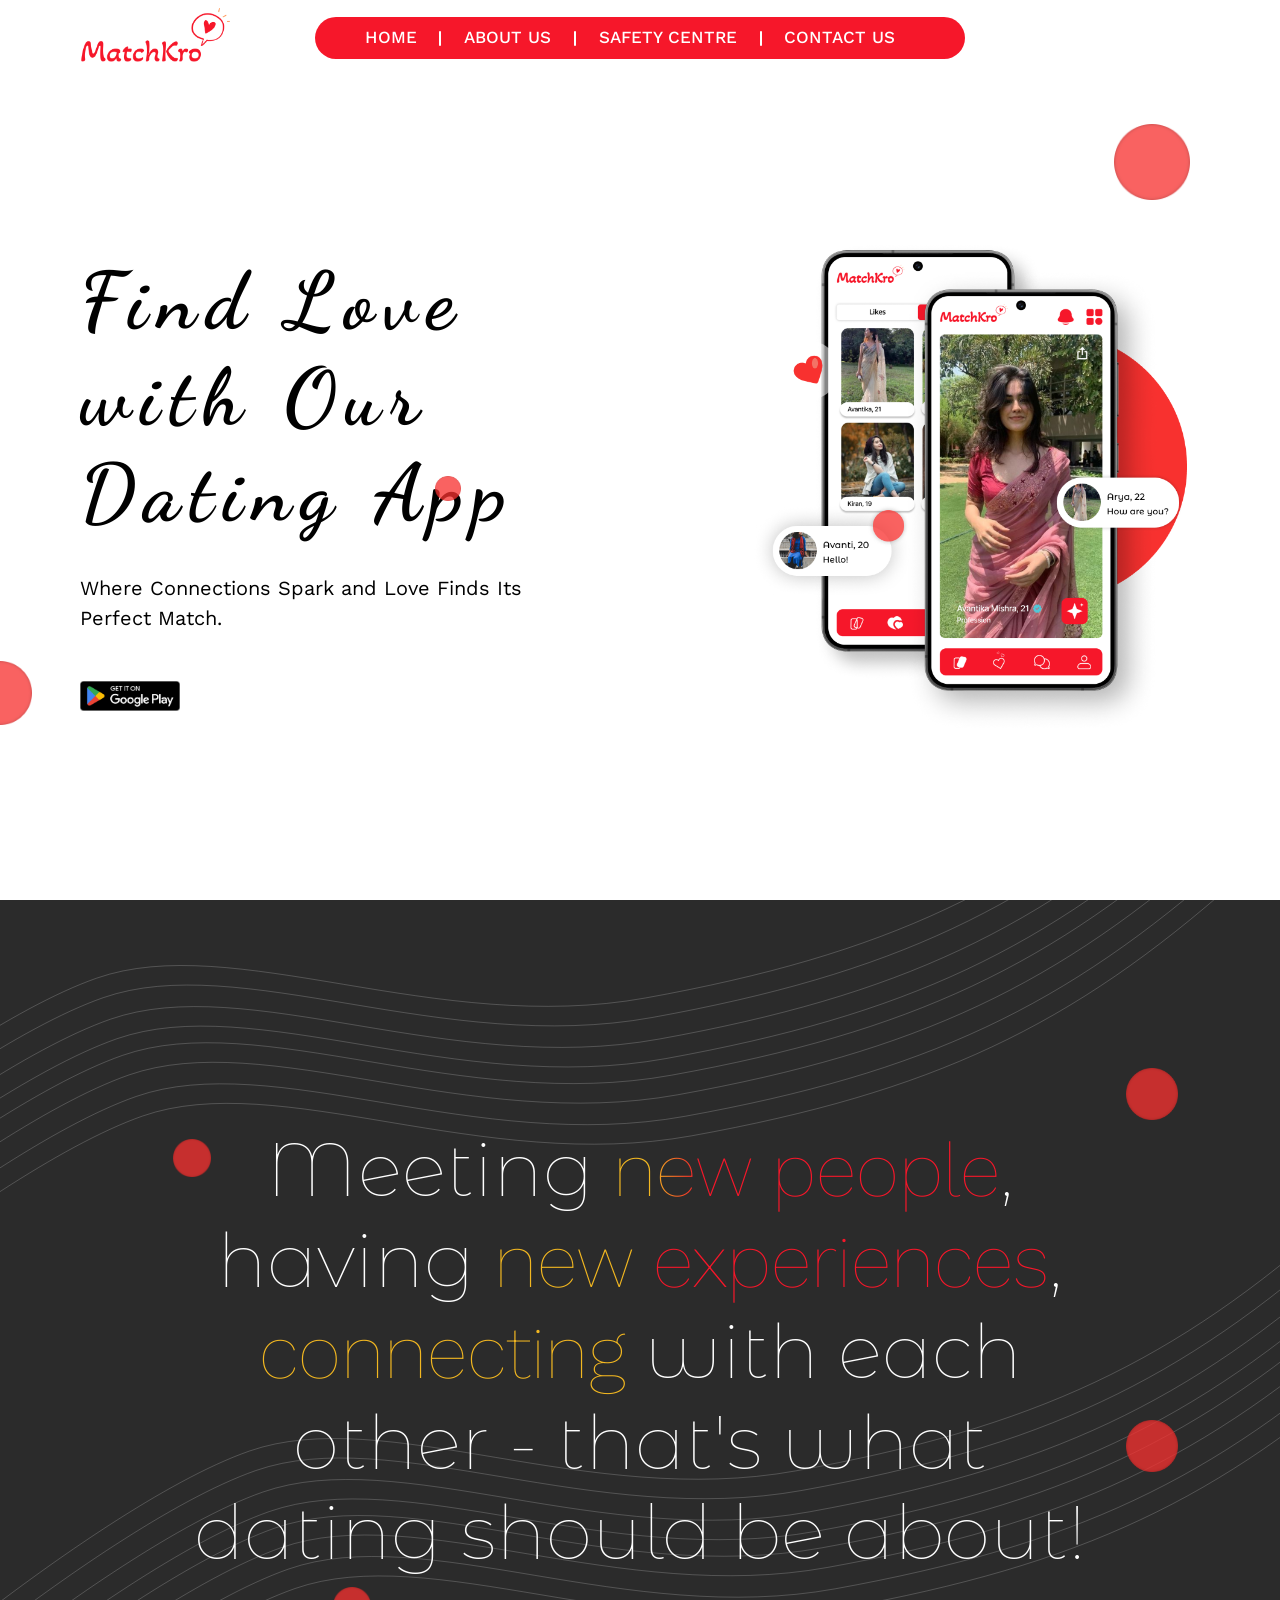
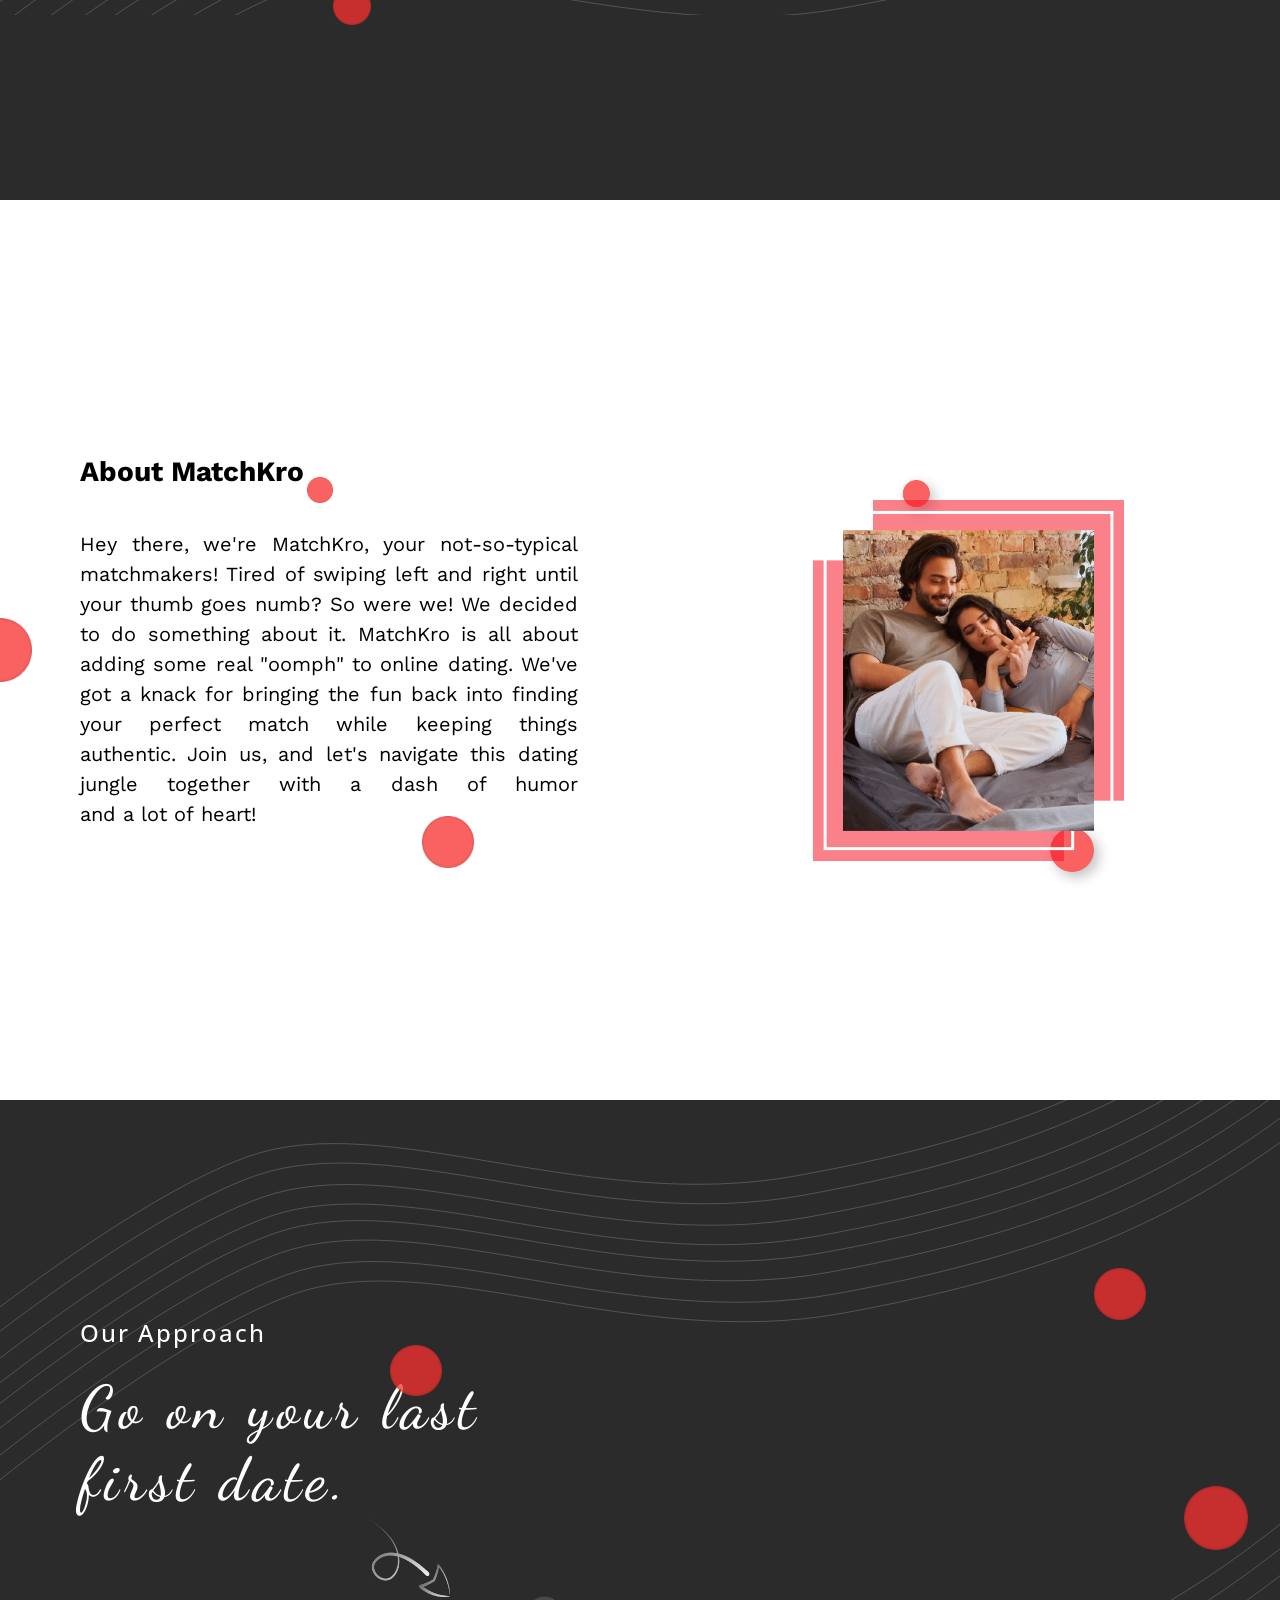
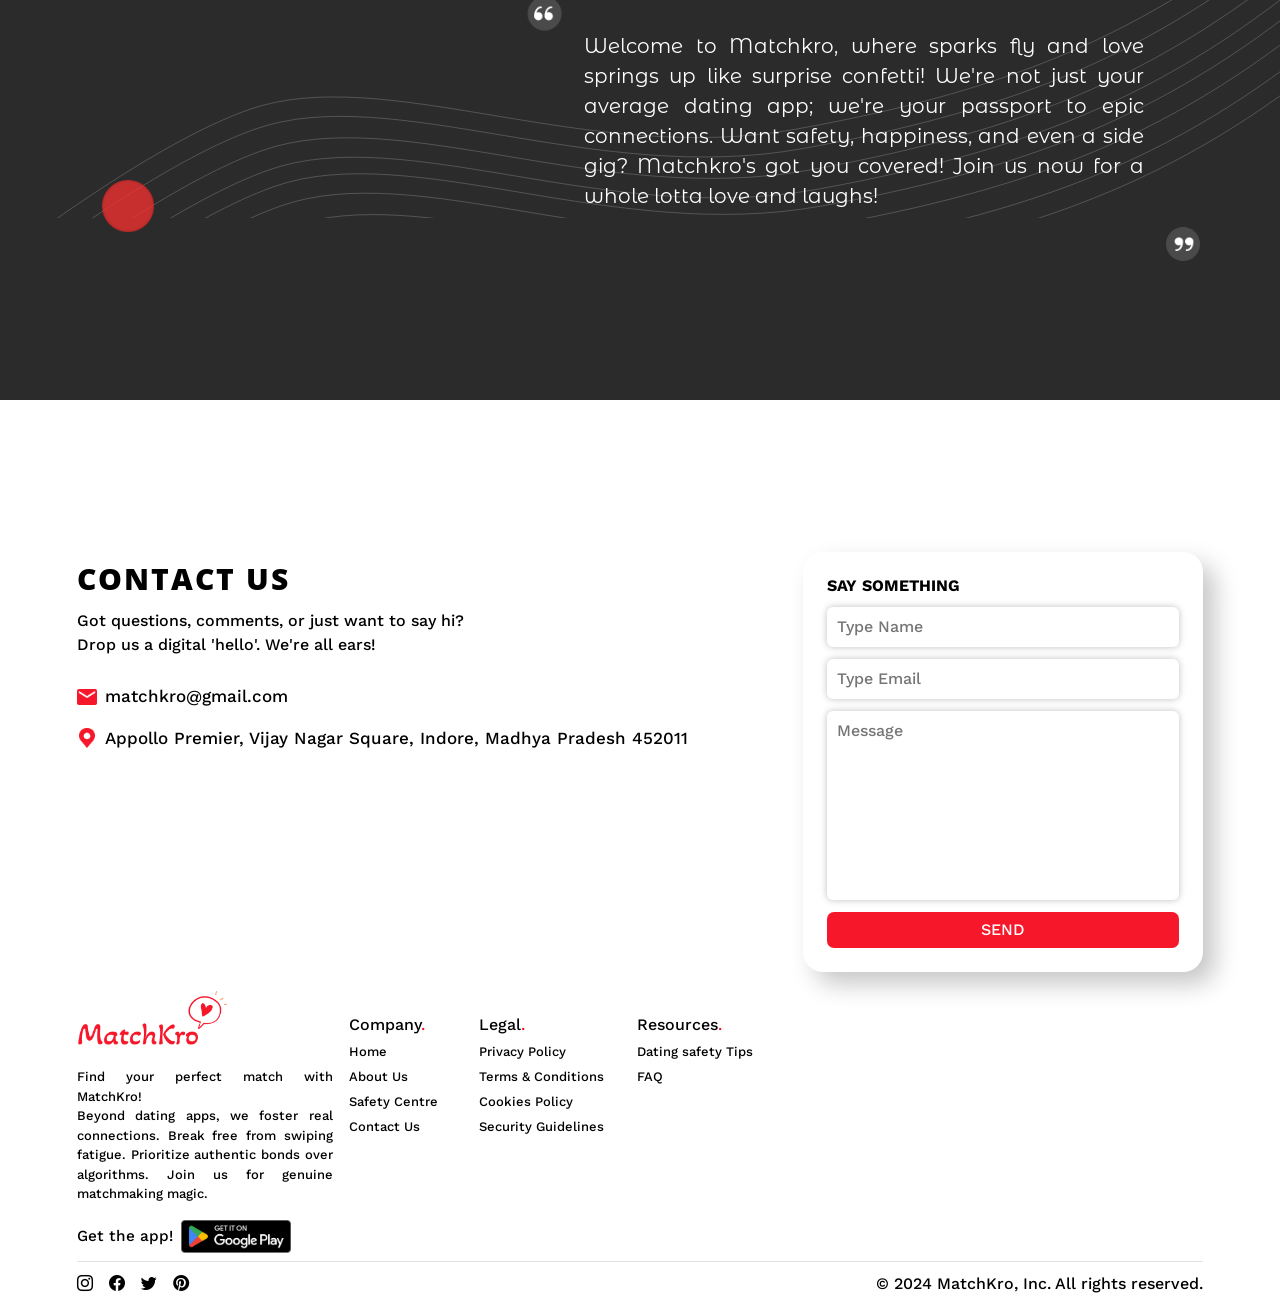
==== commit 45b87a23: "Fix responsive layouts, contact footer, and navigation" ====
--- a/index.html
+++ b/index.html
@@ -8,7 +8,7 @@
   
   <meta http-equiv="X-UA-Compatible" content="IE=edge" />
   
-  <meta name="viewport" content="width=device-width, initial-scale=1.0, minimum-scale=1.0, user-scalable=no" />
+  <meta name="viewport" content="width=device-width, initial-scale=1.0" />
 
   <meta name="description" content="MatchKro | Find your perfect match with MatchKro! | Love and Earnings Go on a Date! | Indian Dating App" />
 
@@ -38,9 +38,8 @@
   <!------------ Navbar ------------>
   <header id="navbar">
     <nav class="navbar-container" id="nav">
-      <a href="/" class="home-link">
-        <img class="logo" src="./images/logo.png
-              " alt="" />
+      <a href="./index.html#hero" class="home-link">
+        <img class="logo" src="./images/logo.png" alt="MatchKro home" />
       </a>
       <button type="button" id="navbar-toggle" aria-controls="navbar-menu" aria-label="Toggle menu"
         aria-expanded="false">
@@ -57,19 +56,19 @@
             <a class="navbar-link" href="#hero">Home</a>
           </li>
           <li class="navbar-item">
-            <h1 class="vertical-line"></h1>
+            <span class="vertical-line" aria-hidden="true"></span>
           </li>
           <li class="navbar-item">
             <a class="navbar-link" href="#about-us">About Us</a>
           </li>
           <li class="navbar-item">
-            <h1 class="vertical-line"></h1>
+            <span class="vertical-line" aria-hidden="true"></span>
           </li>
           <li class="navbar-item">
             <a class="navbar-link" href="./pages/safetycentre.html">Safety Centre</a>
           </li>
           <li class="navbar-item">
-            <h1 class="vertical-line"></h1>
+            <span class="vertical-line" aria-hidden="true"></span>
           </li>
           <li class="navbar-item">
             <a class="navbar-link" href="#contact-footer">Contact Us</a>
@@ -78,8 +77,7 @@
             <a class="download-btn" href="https://play.google.com/store/apps/details?id=com.matchkro.dating">Download</a>
           </li>
           <li class="navbar-item">
-            <img class="white-logo" src="./images/white-logo.png
-              " alt="" />
+            <img class="white-logo" src="./images/white-logo.png" alt="" />
           </li>
         </ul>
       </div>
@@ -88,13 +86,14 @@
 
   <!-- ------------- Sections ---------- -->
 
+  <main id="home-content">
   <!-- ----- Hero Section ------ -->
   <section id="hero">
 
-    <img src="images/red-circle.png" alt="" class="circle-1" id="circle">
-    <img src="images/red-circle.png" alt="" class="circle-2" id="circle">
-    <!-- <img src="images/red-circle.png" alt="" class="circle-3" id="circle"> -->
-    <img src="images/red-circle.png" alt="" class="circle-4" id="circle">
+    <img src="images/red-circle.png" alt="" class="circle-1">
+    <img src="images/red-circle.png" alt="" class="circle-2">
+    <!-- <img src="images/red-circle.png" alt="" class="circle-3"> -->
+    <img src="images/red-circle.png" alt="" class="circle-4">
 
     <div class="hero-left">
       <h1>
@@ -104,7 +103,7 @@
       </h1>
       <p>Where Connections Spark and Love Finds Its Perfect Match.</p>
       <a href="https://play.google.com/store/apps/details?id=com.matchkro.dating" class="download-btn">
-        <img src="images/google-play-badge.png" alt="" class="google-play-badge" />
+        <img src="images/google-play-badge.png" alt="Get MatchKro on Google Play" class="google-play-badge" />
       </a>
     </div>
     <div class="hero-right">
@@ -115,15 +114,15 @@
   <!-- ----- Quote Section ------ -->
   <section id="quote">
 
-    <img src="/images/quote-line-1.svg" alt="" class="quote-line-1">
-    <img src="/images/quote-line-2.svg" alt="" class="quote-line-2">
+    <img src="images/quote-line-1.svg" alt="" class="quote-line-1">
+    <img src="images/quote-line-2.svg" alt="" class="quote-line-2">
 
     <img src="images/red-circle.png" alt="" class="circle-1">
     <img src="images/red-circle.png" alt="" class="circle-2">
     <img src="images/red-circle.png" alt="" class="circle-3">
     <img src="images/red-circle.png" alt="" class="circle-4">
 
-    <h1>
+    <h2>
       Meeting
       <span style="
             background: linear-gradient(90deg, #f2b721 28.18%, #f6172a 61.56%);
@@ -140,7 +139,7 @@
       with each <br />
       other - that's what <br />
       dating should be about!
-    </h1>
+    </h2>
   </section>
 
   <!-- ----- About us Section ------ -->
@@ -151,7 +150,7 @@
     <img src="images/red-circle.png" alt="" class="circle-3">
 
     <div class="about-us-left">
-      <h3>About MatchKro</h3>
+      <h2 class="h3">About MatchKro</h2>
       <p>Hey there, we're MatchKro, your not-so-typical matchmakers! Tired of swiping left and right until your thumb
         goes numb? So were we! We decided to do something about it. MatchKro is all about adding some real "oomph" to
         online dating. We've got a knack for bringing the fun back into finding your perfect match while keeping things
@@ -165,8 +164,8 @@
   <!-- ----- Approach Section ------ -->
   <section id="approach">
 
-    <img src="/images/approach-line-1.svg" alt="" class="approach-line-1">
-    <img src="/images/approach-line-2.svg" alt="" class="approach-line-2">
+    <img src="images/approach-line-1.svg" alt="" class="approach-line-1">
+    <img src="images/approach-line-2.svg" alt="" class="approach-line-2">
 
     <img src="images/red-circle.png" alt="" class="circle-1">
     <img src="images/red-circle.png" alt="" class="circle-2">
@@ -174,8 +173,8 @@
     <img src="images/red-circle.png" alt="" class="circle-4">
 
     <div class="approach-box">
-      <h3 class="mb-4">Our Approach</h3>
-      <h1>Go on your last <br> first date.</h1>
+      <h2 class="mb-4">Our Approach</h2>
+      <h3>Go on your last <br> first date.</h3>
       <img src="images/approach-arrow.png" alt="" class="approach-arrow">
       <img src="images/approach-doublequotes.png" alt="" class="doublequotes-1">
       <p>Welcome to Matchkro, where sparks fly and love springs up like surprise confetti! We're not just your
@@ -194,71 +193,51 @@
     <!-- ----- Contact Form --- -->
     
     <div id="contact">
-
       <div class="contact-left">
-        <h1>CONTACT US</h1>
-        <p>Got questions, comments, or just want to say hi? <br>Drop us a digital 'hello'. We're all ears!</p>
-          <div class="mt-lg-5 gap-2">
-            <img src="images/mail.png" alt="">
-            <span style="font-size: 17px; font-weight: 500;">matchkro@gmail.com</span>
-          </div>
-          <div class="mt-3 gap-2">
-            <img src="/images/location.png" alt="">
-            <span style="font-size: 17px; font-weight: 500;">Appollo Premier, Vijay Nagar Square, Indore, Madhya Pradesh 452011</span>
-          </div>
+        <h2>CONTACT US</h2>
+        <p>Got questions, comments, or just want to say hi? <br>Drop us a digital 'hello'. We're all ears!</p>
+        <div class="mt-lg-5 gap-2">
+          <img src="images/mail.png" alt="">
+          <a href="mailto:matchkro@gmail.com">matchkro@gmail.com</a>
         </div>
-
+        <div class="mt-3 gap-2">
+          <img src="images/location.png" alt="">
+          <span>Appollo Premier, Vijay Nagar Square, Indore, Madhya Pradesh 452011</span>
+        </div>
+      </div>
       <div class="contact-right">
         <form class="contact-form" id="contact-form">
-            <h6 class="mb-1">Say Something</h6>
-            <input type="text" name="name" id="name" placeholder="Type Name">
-            <br>
-            <input type="email" name="email" id="email" placeholder="Type Email">
-            <br>
-            <textarea name="message" id="message" cols="30" rows="3" placeholder="Message"></textarea>
-            <br>
-            <input type="button" value="SEND" class="submitform" id="submitButton">
-
-              <div id="submit-loader">
-                <div class="text-loader">Sending...</div>
-                  <div class="s-loader">
-                    <div class="bounce1"></div>
-                    <div class="bounce2"></div>
-                    <div class="bounce3"></div>
-                  </div>
-                </div>
-
-                <!-- contact-warning -->
-         <div id="message-warning">Something Went Wrong !</div>
-
-         <!-- contact-success -->
-         <div id="message-success">
-          &#10003; Your message was sent, thank you!<br />
-         </div>
-
-              </div>
-
-              
-          </form>         
-      </div>
-  </div>
+          <h3 class="mb-1">Say Something</h3>
+          <label class="visually-hidden" for="name">Name</label>
+          <input type="text" name="name" id="name" placeholder="Type Name" autocomplete="name" maxlength="120" required>
+          <label class="visually-hidden" for="email">Email</label>
+          <input type="email" name="email" id="email" placeholder="Type Email" autocomplete="email" maxlength="254" required>
+          <label class="visually-hidden" for="message">Message</label>
+          <textarea name="message" id="message" rows="3" placeholder="Message" maxlength="5000" required></textarea>
+          <button type="submit" class="submitform" id="submitButton">SEND</button>
+          <div id="submit-loader" role="status">Sending...</div>
+          <p id="message-warning" role="alert"></p>
+          <p id="message-success" role="status">&#10003; Your message was sent, thank you!</p>
+        </form>
+      </div>
+    </div>
 
     <!-- ------- Footer ------------ -->
 
     <footer class="footer" id="footer">
-      <div class="row w-100">
+      <div class="row footer-columns">
           <div class="col-md-5">
-              <a href="/" class="home-link">
-                  <img class="logo" src="images/logo.png" alt="">
+              <a href="./index.html#hero" class="home-link">
+                  <img class="logo" src="images/logo.png" alt="MatchKro home">
               </a>
               <p class="mt-2">Find your perfect match with MatchKro!<br>
                 Beyond dating apps, we foster real connections. Break free from swiping fatigue. Prioritize authentic bonds over algorithms. Join us for genuine matchmaking magic.
               </p>
 
               <div class="d-flex flex-column flex-sm-row mt-1">
-                  <h5 class="" style="width: 38%;">Get the app!</h5>
+                  <h5>Get the app!</h5>
                   <a href="https://play.google.com/store/apps/details?id=com.matchkro.dating" class="download-btn">
-                      <img src="images/google-play-badge.png" alt="" class="google-play-badge">
+                      <img src="images/google-play-badge.png" alt="Get MatchKro on Google Play" class="google-play-badge">
                   </a>
               </div>
           </div>
@@ -266,7 +245,7 @@
           <div class="col-6 col-md-2 mt-4">
               <h5 class="mb-2">Company<span style="color: #F11826;">.</span></h5>
               <ul class="nav flex-column">
-                  <li class="nav-item mb-1"><a href="/" class="nav-link p-0 text-body-emphasis">Home</a>
+                  <li class="nav-item mb-1"><a href="./index.html#hero" class="nav-link p-0 text-body-emphasis">Home</a>
                   </li>
                   <li class="nav-item mb-1"><a href="#about-us"
                           class="nav-link p-0 text-body-emphasis">About
@@ -294,7 +273,7 @@
               </ul>
           </div>
 
-          <div class="col-6 col-md-2 mt-4">
+          <div class="col-6 col-md-2 mt-4 footer-resources">
               <h5 class="mb-2">Resources<span style="color: #F11826;">.</span></h5>
               <ul class="nav flex-column">
                   <li class="nav-item mb-1"><a href="./pages/datingsafetytips.html"
@@ -308,56 +287,27 @@
           <ul class="list-unstyled d-flex">
               <li class=""><a class="link-body-emphasis social"
                       href="https://www.instagram.com/matchkro/?utm_source=qr&igshid=MzNlNGNkZWQ4Mg%3D%3D"
-                      target="_blank"><i class="bi bi-instagram"></i></a></li>
+                      target="_blank" rel="noopener noreferrer" aria-label="MatchKro on Instagram"><i class="bi bi-instagram"></i></a></li>
               <li class="ms-3"><a class="link-body-emphasis social"
-                      href="https://www.facebook.com/profile.php?id=61550067653815" target="_blank"><i
+                      href="https://www.facebook.com/profile.php?id=61550067653815" target="_blank" rel="noopener noreferrer" aria-label="MatchKro on Facebook"><i
                           class="bi bi-facebook"></i></a></li>
               <li class="ms-3"><a class="link-body-emphasis social"
-                      href="https://twitter.com/matchkro_?t=HQGCEcSvhihXzJ0CKaLo_w&s=08" target="_blank"><i
+                      href="https://twitter.com/matchkro_?t=HQGCEcSvhihXzJ0CKaLo_w&s=08" target="_blank" rel="noopener noreferrer" aria-label="MatchKro on Twitter"><i
                           class="bi bi-twitter"></i></a></li>
               <li class="ms-3"><a class="link-body-emphasis social"
                       href="https://in.pinterest.com/matchkro/?invite_code=7511f930d67c428c9929611f8e038bca&sender=1144618198952480913"
-                      target="_blank"><i class="bi bi-pinterest"></i></a></li>
+                      target="_blank" rel="noopener noreferrer" aria-label="MatchKro on Pinterest"><i class="bi bi-pinterest"></i></a></li>
           </ul>
-          <p class="text-black">© 2024 MatchKro, Inc. All rights reserved. Design by <a href="https://progshee.com/" class="text-black text-decoration-underline" target="_blank">Progshee Technologies</a></p>
+          <p class="text-black">© 2024 MatchKro, Inc. All rights reserved.</p>
       </div>
 
     </footer>
   </section>
+
+  </main>
 
   <!----------- JS scripts -------->
   <script src="js/scripts.js"></script>
-  <script src="js/jquery-2.1.3.min.js"></script>
-
-  <script>
-    $('.submitform').click(()=>{
-
-      const date = new Date();      
-      const data = {
-        Name:$('#name').val(),
-        Email:$('#email').val(),
-        Message:$('#message').val(),
-        Date: date
-      }
-      console.log(data);
-      $.ajax({
-        url:"https://sheetdb.io/api/v1/6vuu9mfwp9v8v",
-        method:"POST",
-        data:data,
-        beforeSend:(_1,_2)=>{
-          console.log("123");
-          $('#submitButton').hide();
-          $('#submit-loader').show();
-        },
-        success:(data,status)=>{
-          $('.contactForm').trigger('reset');
-          $('#message-success').show();
-          $('#submit-loader').hide();
-        }
-      })
-    });
-
-  </script>
 </body>
 
 </html>
--- a/css/styles.css
+++ b/css/styles.css
@@ -1,4 +1,8 @@
 @import url('https://fonts.googleapis.com/css2?family=Dancing+Script&family=Montserrat+Alternates&family=Open+Sans&family=Work+Sans&display=swap');
+
+html {
+  box-sizing: border-box;
+}
 
 *,
 *:after,
@@ -170,9 +174,9 @@
   width: 100%;
 }
 
-@media screen and (min-width: 991px) {
-
-  html,body,section {
+@media screen and (min-width: 992px) {
+
+  html,body,main > section {
     block-size: 100%;
   }
 
@@ -244,8 +248,8 @@
   }
 
 
-  #contact-footer{
-    overflow-y: scroll;
+  #home-content {
+    block-size: 100%;
   }
   
 }
@@ -402,7 +406,7 @@
   align-items: center;
 }
 
-#quote h1{
+#quote h2{
   font-size: 75px;
   font-weight: 100;
   font-family: 'Montserrat Alternates', sans-serif;
@@ -463,7 +467,7 @@
   gap: 2rem;
 }
 
-#about-us .about-us-left h3{
+#about-us .about-us-left h2{
   font-style: normal;
   font-weight: 700;
 }
@@ -516,7 +520,7 @@
   justify-content: center;
 }
 
-#approach .approach-box h3{
+#approach .approach-box h2{
   letter-spacing: 2px;
   font-family: 'Open Sans', sans-serif;
   font-style: normal;
@@ -524,7 +528,7 @@
   font-size: 24px;
 }
 
-#approach .approach-box h1{
+#approach .approach-box h3{
   font-size: 60px;
   letter-spacing: 5px;
   font-family: 'Dancing Script', cursive;
@@ -643,7 +647,7 @@
   margin: 0 5rem;
 }
 
-#contact .contact-left h1{
+#contact .contact-left h2{
   font-weight: bolder;
   font-family: 'Open Sans', sans-serif;
   font-size: 30px;
@@ -674,7 +678,7 @@
 }
 
 
-#contact .contact-right h6{
+#contact .contact-right h3{
   font-weight: bolder;
   text-transform: uppercase;
 }
@@ -699,7 +703,7 @@
   font-weight: 500;
 }
 
-#contact .contact-right .contact-form input[type=button]{
+#contact .contact-right .contact-form button[type=submit]{
   font-weight: 500;
   border-radius: 7px;
   background: #F6172A;
--- a/css/responsive.min.css
+++ b/css/responsive.min.css
@@ -61,7 +61,7 @@
       padding: 60px 20px;
   }
 
-  #quote h1{
+  #quote h2{
       font-size: 40px;
       text-align: center;
   }
@@ -114,11 +114,11 @@
       gap: 1rem;
     }
     
+    #approach .approach-box h2{
+      font-size: 18px;
+    }
+
     #approach .approach-box h3{
-      font-size: 18px;
-    }
-
-    #approach .approach-box h1{
       font-size: 35px;
     }
 
@@ -173,7 +173,7 @@
       width: 90%;
   }
 
-  #contact .contact-left h1{
+  #contact .contact-left h2{
       font-size: 25px;
   }
   
@@ -342,7 +342,7 @@
         padding: 60px 20px;
     }
 
-    #quote h1{
+    #quote h2{
         font-size: 40px;
         text-align: center;
     }
@@ -395,11 +395,11 @@
         gap: 1rem;
       }
       
+      #approach .approach-box h2{
+        font-size: 18px;
+      }
+
       #approach .approach-box h3{
-        font-size: 18px;
-      }
-
-      #approach .approach-box h1{
         font-size: 35px;
       }
 
@@ -454,7 +454,7 @@
         width: 90%;
     }
 
-    #contact .contact-left h1{
+    #contact .contact-left h2{
         font-size: 25px;
     }
     
@@ -622,7 +622,7 @@
         padding: 60px 20px;
     }
 
-    #quote h1{
+    #quote h2{
         font-size: 40px;
         text-align: center;
     }
@@ -675,11 +675,11 @@
         gap: 1rem;
       }
       
+      #approach .approach-box h2{
+        font-size: 18px;
+      }
+
       #approach .approach-box h3{
-        font-size: 18px;
-      }
-
-      #approach .approach-box h1{
         font-size: 35px;
       }
 
@@ -733,7 +733,7 @@
         width: 90%;
     }
 
-    #contact .contact-left h1{
+    #contact .contact-left h2{
         font-size: 25px;
     }
     
@@ -902,7 +902,7 @@
         padding: 100px 50px;
     }
 
-    #quote h1{
+    #quote h2{
         font-size: 80px;
         text-align: center;        
     }
@@ -959,11 +959,11 @@
         gap: 1rem;
       }
       
+      #approach .approach-box h2{
+        font-size: 30px;
+      }
+
       #approach .approach-box h3{
-        font-size: 30px;
-      }
-
-      #approach .approach-box h1{
         font-size: 80px;
       }
 
@@ -1017,7 +1017,7 @@
         width: 80%;
     }
 
-    #contact .contact-left h1{
+    #contact .contact-left h2{
         font-size: 25px;
     }
     
@@ -1185,7 +1185,7 @@
         padding: 100px 50px;
     }
 
-    #quote h1{
+    #quote h2{
         font-size: 80px;
         text-align: center;        
     }
@@ -1242,11 +1242,11 @@
         gap: 1rem;
       }
       
+      #approach .approach-box h2{
+        font-size: 30px;
+      }
+
       #approach .approach-box h3{
-        font-size: 30px;
-      }
-
-      #approach .approach-box h1{
         font-size: 80px;
       }
 
@@ -1300,7 +1300,7 @@
         width: 80%;
     }
 
-    #contact .contact-left h1{
+    #contact .contact-left h2{
         font-size: 25px;
     }
     
@@ -1431,7 +1431,7 @@
 
   /* ------ Quote section ----- */
 
-#quote h1{
+#quote h2{
   font-size: 60px;
 }
 
@@ -1476,11 +1476,11 @@
   margin: 8rem 5rem 0 5rem;
 }
 
+#approach .approach-box h2{
+  font-size: 20px;
+}
+
 #approach .approach-box h3{
-  font-size: 20px;
-}
-
-#approach .approach-box h1{
   font-size: 40px;
 }
 
@@ -1526,4 +1526,478 @@
   display: none;
 }
 
-}+}/* Shared layout corrections; the original section design stays in place. */
+html {
+  scroll-padding-top: 80px;
+}
+
+:focus-visible {
+  outline: 3px solid #F6172A;
+  outline-offset: 4px;
+}
+
+.navbar-link:focus-visible {
+  outline-color: #F2B721;
+}
+
+.vertical-line {
+  display: block;
+}
+
+#navbar-toggle {
+  position: relative;
+  z-index: 2;
+}
+
+#navbar-menu {
+  overflow-y: auto;
+}
+
+#navbar-menu > img {
+  pointer-events: none;
+}
+
+#contact-footer {
+  block-size: auto;
+  min-block-size: 100vh;
+  min-block-size: 100svh;
+  overflow: visible;
+  justify-content: flex-start;
+  gap: 0;
+  padding-top: 80px;
+}
+
+#contact {
+  flex-shrink: 0;
+  margin: 0;
+  padding: 24px 6% 40px;
+  gap: clamp(24px, 5vw, 80px);
+}
+
+#contact .contact-left {
+  flex: 1;
+  min-width: 0;
+  margin: 0;
+}
+
+#contact .contact-left a,
+#contact .contact-left span {
+  color: inherit;
+  font-size: 17px;
+  font-weight: 500;
+  overflow-wrap: anywhere;
+}
+
+#contact .contact-left img {
+  width: 20px;
+  height: 20px;
+  flex-shrink: 0;
+  object-fit: contain;
+}
+
+#contact .contact-right {
+  width: min(36%, 400px);
+  flex-shrink: 0;
+}
+
+#contact .contact-right .contact-form {
+  margin-top: 0;
+}
+
+#contact .contact-right h3 {
+  font-size: 1rem;
+}
+
+#contact .contact-form textarea {
+  resize: vertical;
+}
+
+#contact .contact-form button:disabled {
+  opacity: 0.65;
+  cursor: wait;
+}
+
+#contact .contact-form [role] {
+  margin-top: 12px;
+  margin-bottom: 0;
+}
+
+#contact-footer #footer {
+  width: 100%;
+  box-shadow: none;
+  margin-top: auto;
+}
+
+#footer {
+  width: 100%;
+  padding-bottom: 12px;
+}
+
+#footer .footer-columns {
+  display: grid;
+  grid-template-columns: minmax(0, 2fr) repeat(3, minmax(0, 1fr));
+  gap: 24px;
+  margin: 0;
+}
+
+#footer .footer-columns > div {
+  width: auto;
+  padding: 0;
+  min-width: 0;
+}
+
+#footer .footer-columns > div:first-child {
+  padding-right: 16px;
+}
+
+#footer p,
+#footer .nav-link {
+  text-align: left;
+  overflow-wrap: anywhere;
+}
+
+#footer .download-btn .google-play-badge {
+  width: 130px;
+  max-width: 100%;
+  height: auto;
+}
+
+#footer .footer-columns > div:first-child > .d-flex {
+  align-items: flex-start;
+  gap: 12px;
+}
+
+#footer .footer-columns h5 {
+  flex-shrink: 0;
+}
+
+#content {
+  width: auto;
+  margin: 96px clamp(20px, 6vw, 80px) 32px !important;
+  align-items: stretch;
+}
+
+#content .info-box {
+  width: 100%;
+  max-width: 1140px;
+  margin-inline: auto !important;
+  padding-inline: 0;
+  text-align: left !important;
+  overflow-wrap: anywhere;
+}
+
+#content [id] {
+  scroll-margin-top: 88px;
+}
+
+#safety-centre {
+  margin-top: 96px;
+}
+
+#safety-centre .heading h1 {
+  font-size: 2rem;
+  font-weight: 600;
+}
+
+.splide__slide img {
+  max-width: 100%;
+  object-fit: cover;
+}
+
+@media (min-width: 992px) {
+  html {
+    scroll-padding-top: 0;
+  }
+
+  .navbar-container {
+    display: grid;
+    grid-template-columns: minmax(0, 1fr) auto minmax(0, 1fr);
+    margin-inline: clamp(16px, calc(50vw - 520px), 80px);
+  }
+
+  #navbar-menu {
+    grid-column: 2;
+    height: auto;
+    margin-left: 0;
+    overflow: visible;
+  }
+
+  .navbar-links {
+    padding-inline: clamp(12px, 2.5vw, 50px);
+    white-space: nowrap;
+  }
+
+  .navbar-link {
+    margin-inline: clamp(8px, 1vw, 16px);
+  }
+}
+
+@media (min-width: 768px) and (max-width: 991px) {
+  #footer .footer-columns {
+    grid-template-columns: repeat(3, minmax(0, 1fr));
+  }
+
+  #footer .footer-columns > div:first-child {
+    grid-column: 1 / -1;
+    padding-right: 0;
+  }
+}
+
+@media (max-width: 991px) {
+  #navbar-toggle[aria-expanded="true"] + #navbar-menu .navbar-item {
+    text-align: center;
+  }
+
+  #contact {
+    flex-direction: column;
+  }
+
+  #contact .contact-left,
+  #contact .contact-right {
+    width: min(100%, 640px);
+  }
+
+  #contact .contact-left {
+    flex: auto;
+  }
+
+  #contact-footer {
+    min-block-size: 0;
+    padding-top: 24px;
+  }
+
+  #contact-footer #footer {
+    padding-top: 24px;
+  }
+}
+
+@media (max-width: 767px) {
+  #footer .footer-columns {
+    grid-template-columns: repeat(2, minmax(0, 1fr));
+    gap: 16px;
+  }
+
+  #footer .footer-columns > div:first-child {
+    grid-column: 1 / -1;
+    padding-right: 0;
+  }
+
+  #content .banner-hero-heading {
+    font-size: clamp(24px, 6vw, 40px);
+    overflow-wrap: anywhere;
+  }
+}
+
+@media (prefers-reduced-motion: reduce) {
+  html {
+    scroll-behavior: auto;
+  }
+
+  #hero .hero-right .phone-img {
+    animation: none;
+  }
+}
+#content .banner-head,
+#content .info-box {
+  position: relative;
+}
+/* Shared footer spacing also applies to the Safety Centre and policy pages. */
+#footer {
+  box-shadow: none;
+  padding-block: 20px 12px;
+  border-top: 1px solid #ececec;
+}
+
+#contact-footer #footer {
+  border-top: 0;
+}
+
+#footer > .border-top {
+  align-items: center;
+  gap: 12px;
+  padding-top: 10px !important;
+}
+
+#footer > .border-top p,
+#footer > .border-top ul {
+  margin-bottom: 0;
+}
+
+#safety-centre {
+  margin: 96px 6% 36px;
+  gap: 24px;
+}
+
+#safety-centre .splide {
+  height: auto;
+  width: 100%;
+}
+
+#safety-centre .splide__slide {
+  height: auto !important;
+}
+
+#safety-centre .splide__slide a {
+  height: 100%;
+  padding: 24px 16px;
+}
+
+#safety-centre .splide__slide img {
+  width: 100%;
+  max-width: 300px;
+  height: clamp(150px, 20vw, 200px);
+  margin-top: 0;
+}
+
+#footer .footer-columns > div:first-child > p {
+  margin-top: 16px !important;
+  margin-bottom: 20px;
+  text-align: justify;
+  font-size: 15px;
+  line-height: 1.6;
+}
+
+/* Reserve the left footer row while the card shares its right-hand column. */
+@media (min-width: 992px) {
+  #contact-footer {
+    --contact-row-height: clamp(220px, calc(100svh - 410px), 340px);
+    --contact-form-height: clamp(320px, calc(100svh - 280px), 420px);
+    --contact-form-top: clamp(24px, calc(10svh - 16px), 72px);
+    block-size: 100svh;
+    min-block-size: 100svh;
+  }
+
+  #contact {
+    position: relative;
+    block-size: var(--contact-row-height);
+    padding-block: 24px;
+  }
+
+  #contact .contact-left {
+    max-width: calc(64% - clamp(24px, 5vw, 80px));
+  }
+
+  #contact .contact-left h2 {
+    margin-block: 12px;
+  }
+
+  #contact .contact-left p {
+    margin-bottom: 0;
+  }
+
+  #contact .contact-left .mt-lg-5 {
+    margin-top: clamp(16px, 3svh, 32px) !important;
+  }
+
+  #contact .contact-right {
+    position: absolute;
+    top: var(--contact-form-top);
+    right: 6%;
+    width: min(31.68%, 400px);
+    margin-top: 0;
+    z-index: 1;
+  }
+
+  #contact .contact-right .contact-form {
+    block-size: var(--contact-form-height);
+    min-block-size: 0;
+    padding: 24px;
+    display: flex;
+    flex-direction: column;
+    gap: 12px;
+  }
+
+  #contact #contact-form h3,
+  #contact #contact-form input,
+  #contact #contact-form textarea,
+  #contact #contact-form [role] {
+    margin: 0;
+  }
+
+  #contact #contact-form h3 {
+    margin-bottom: 0 !important;
+  }
+
+  #contact #contact-form input {
+    min-height: 40px;
+    flex-shrink: 0;
+    padding: 8px 10px;
+  }
+
+  #contact #contact-form textarea {
+    flex: 1;
+    min-height: 56px;
+    padding: 8px 10px;
+    resize: none;
+  }
+
+  #contact #contact-form button[type=submit] {
+    min-height: 36px;
+    flex-shrink: 0;
+  }
+
+  #contact #contact-form [role] {
+    font-size: 13px;
+    line-height: 1.3;
+    flex-shrink: 0;
+  }
+
+  #contact-footer #footer {
+    padding-block: 8px 4px;
+  }
+
+  #contact-footer #footer .footer-columns {
+    width: calc(100% - min(36%, 400px) - 24px);
+    grid-template-columns: minmax(0, 1.8fr) minmax(0, 0.8fr) minmax(0, 1fr) minmax(0, 1fr);
+    gap: 16px;
+  }
+
+  #contact-footer #footer .footer-columns > div:first-child {
+    padding-right: 0;
+  }
+
+  #contact-footer #footer .footer-columns > div:first-child > p {
+    font-size: 13px;
+    line-height: 1.5;
+    margin-bottom: 16px;
+  }
+
+  #contact-footer #footer .footer-columns h5 {
+    font-size: 16px;
+  }
+
+  #contact-footer #footer .footer-columns .nav-link {
+    font-size: 13px;
+    line-height: 1.6;
+  }
+
+  #contact-footer #footer .footer-columns > div:first-child > .d-flex {
+    gap: 8px;
+    align-items: center;
+  }
+
+  #contact-footer #footer .footer-columns > div:first-child > .d-flex h5 {
+    font-size: clamp(14px, 1.2vw, 18px);
+  }
+
+  #contact-footer #footer .download-btn .google-play-badge {
+    width: clamp(90px, 8.6vw, 110px);
+  }
+}
+
+@media (min-width: 992px) and (max-height: 700px) {
+  #contact .contact-right .contact-form {
+    padding: 20px;
+    gap: 10px;
+  }
+
+  #contact-footer #footer .footer-columns > div:first-child .logo {
+    width: 120px;
+    height: 48px;
+  }
+
+  #contact-footer #footer .footer-columns > div:first-child > p {
+    font-size: 12px;
+    line-height: 1.4;
+  }
+}
